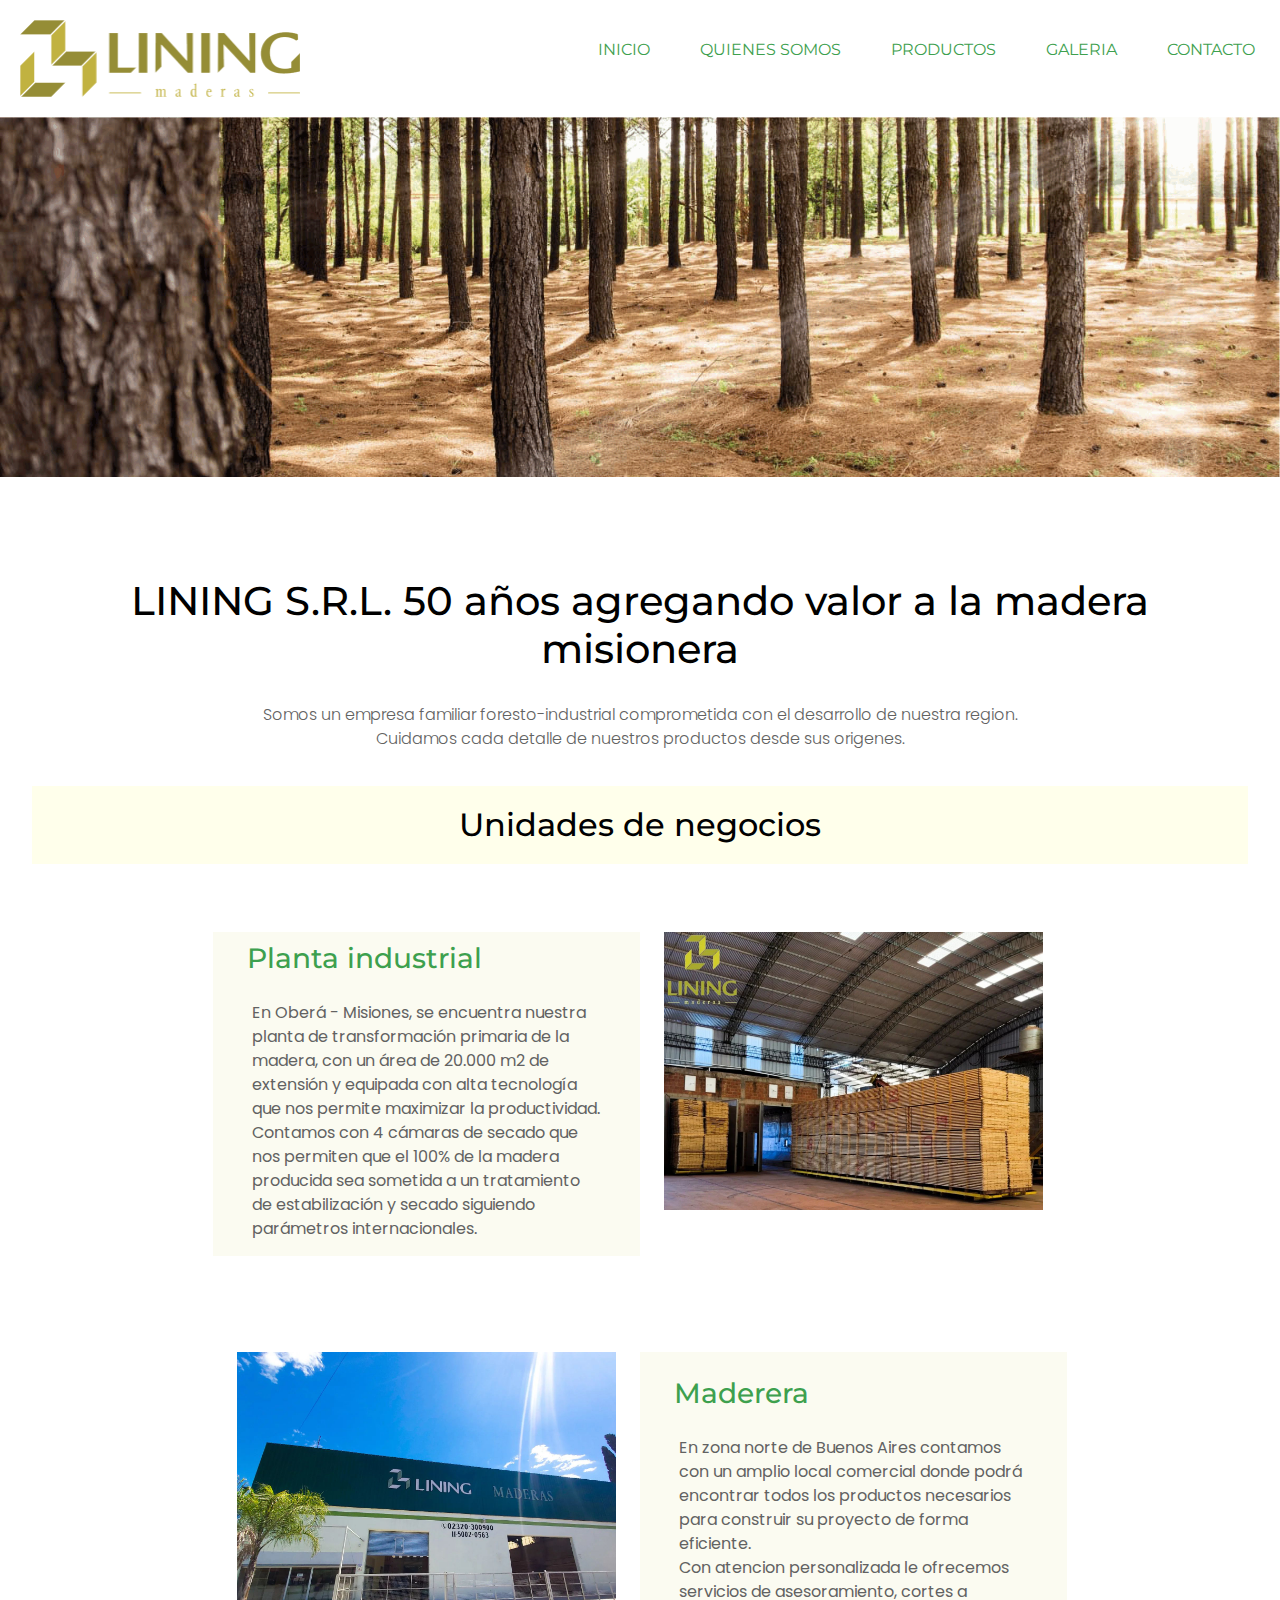
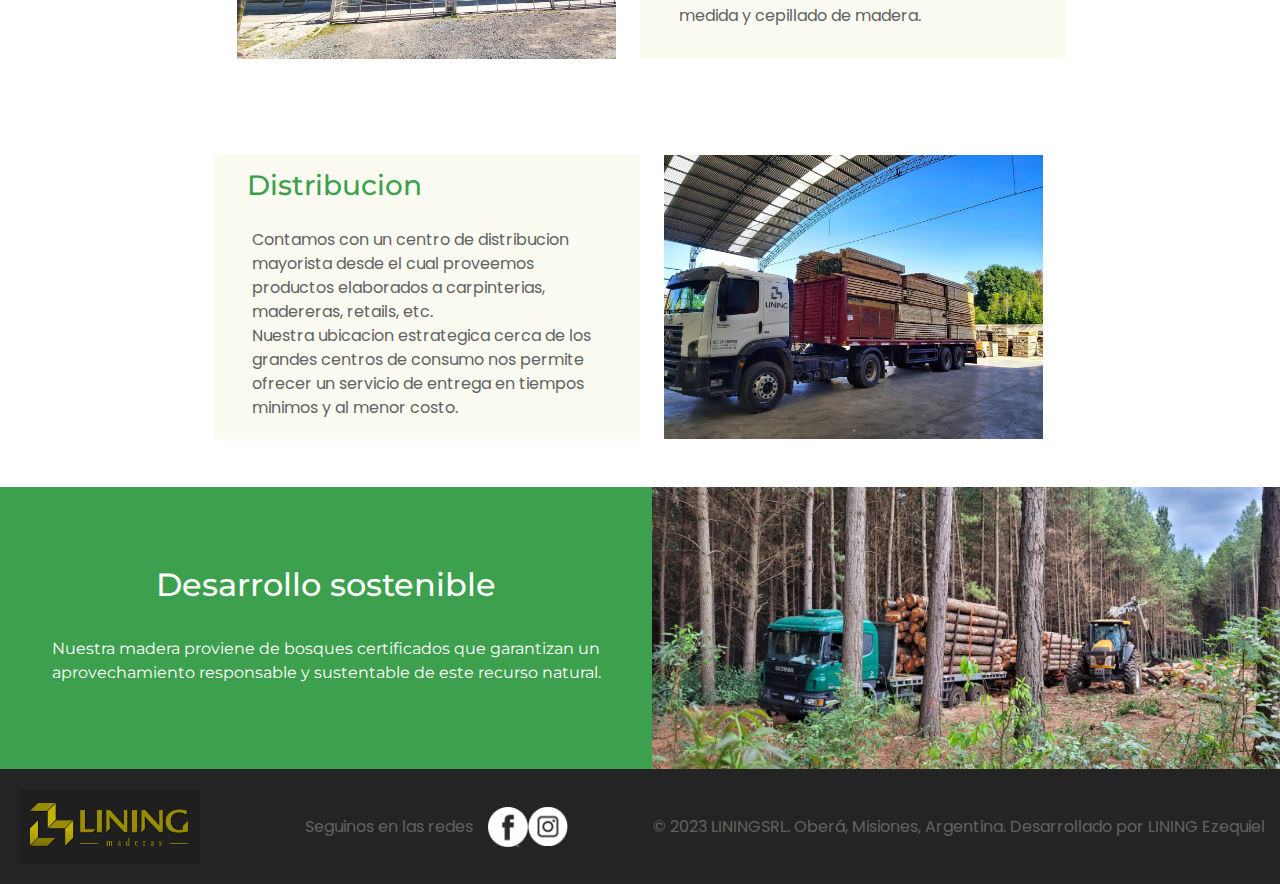
==== index.html @ 1fd2975f "Mi_proyecto" ====
<!DOCTYPE html>
<html lang="es">

<head>
    <meta charset="utf-8">
    <meta name="keywords" content="madera, aserradero, construccion">
    <meta name="author" content="ezequiel lining">
    <meta name="viewport" content="width=device-width, initial-scale=1.0">


    <!--libreria de google font poppins-->
    <link rel="preconnect" href="https://fonts.googleapis.com">
    <link rel="preconnect" href="https://fonts.gstatic.com" crossorigin>
    <link href="https://fonts.googleapis.com/css2?family=Poppins&display=swap" rel="stylesheet">

    <!--libreria de google font montserrat-->
    <link rel="preconnect" href="https://fonts.googleapis.com">
    <link rel="preconnect" href="https://fonts.gstatic.com" crossorigin>
    <link href="https://fonts.googleapis.com/css2?family=Montserrat:wght@600&display=swap" rel="stylesheet">

    <!-- libreria de iconos -->
    <link href='https://unpkg.com/boxicons@2.1.4/css/boxicons.min.css' rel='stylesheet'>

    <!-- etiqueta de estilos bootstraps css -->
    <link rel="stylesheet" href="./css/bootstrap.css">

    <!-- etiqueta de estilos css -->
    <link rel="stylesheet" href="./css/style.css">

    <title> Inicio </title>
</head>

<body>

    <header class="header sticky-top">



        <div class="centroHeader">
            <img class="logo" src="./imagenes/logo5.png">


            <nav class="navbar">
                <input type="checkbox" id="checkbox-menu">
                <label for="checkbox-menu" class="menu"><i class='bx bx-menu'></i></label>
                <ul>
                    <li><a class="nav-item" href="./index.html">INICIO</a></li>
                    <li><a class="nav-item" href="./nosotros.html">QUIENES SOMOS</a></li>
                    <li><a class="nav-item" href="./productos.html">PRODUCTOS</a></li>
                    <li><a class="nav-item" href="./galeria.html">GALERIA</a></li>
                    <li><a class="nav-item" href="./contacto.html">CONTACTO</a></li>
                </ul>
            </nav>
        </div>

    </header>


    <main class="container-fluid">
        <div class="row">
            <div class="col contenedorImagen">
                <img class="portada" src="./imagenes/portada2.png" alt="imagenbosque">
            </div>

        </div>

        <section class="row">
            <div class="col intro">
                <h1 class="subtituloEnNegro">LINING S.R.L. 50 años agregando valor a la madera misionera</h1>
                <p>Somos un empresa familiar foresto-industrial comprometida con el desarrollo de nuestra
                    region.<br>Cuidamos cada detalle de nuestros productos desde sus origenes.</p>
            </div>

        </section>





        <section class="row">
            <div class="col">
                <h2 class="subtitulo fondoClaro">Unidades de negocios</h2>
            </div>

        </section>


        <section class="row justify-content-center py-xl-5 py-sm-3 py-1">
            

            <div class="col-lg-4 col-md-5 px-xl-4 px-md-2 text-wrap contenedorTexto">
                <h3 class="subtituloEnColor">Planta industrial</h3>
                <p>En Oberá - Misiones, se encuentra nuestra planta de transformación
                    primaria de
                    la madera, con un área de 20.000 m2 de extensión y equipada con alta tecnología que nos
                    permite maximizar la productividad. <br>
                    Contamos con 4 cámaras de secado que nos permiten que el 100% de la madera producida sea
                    sometida a
                    un tratamiento de estabilización y secado siguiendo parámetros internacionales.
                </p>
            </div>

            <div class="col-lg-4 col-md-5 px-xl-4 px-md-2 contenedorImagen">
                <img class="imagenMediana" src="./imagenes/secado.jpg">
            </div>

            

        </section>



        <section class="row justify-content-center py-xl-5 py-sm-3 py-1">


            <div class="col-lg-4 col-md-5 px-xl-4 px-md-2 contenedorImagen">
                <img class="imagenMediana" src="./imagenes/madererafrente1.jpg">
            </div>


            <div class="col-lg-4 col-md-5 px-xl-4 px-md-2 contenedorTexto">

                <h3 class="subtituloEnColor">Maderera</h3>
                <p>En zona norte de Buenos Aires contamos con un amplio local comercial donde podrá encontrar
                    todos los
                    productos necesarios para construir su proyecto de forma eficiente. <br> Con atencion
                    personalizada
                    le ofrecemos servicios de asesoramiento, cortes a medida y cepillado de madera.</p>

            </div>


        </section>



        <section class="row justify-content-center py-xl-5 py-sm-3 py-1">
            <div class="col-lg-4 col-md-5 px-xl-4 px-md-2 contenedorTexto">
                <h3 class="subtituloEnColor">Distribucion</h3>
                <p>Contamos con un centro de distribucion mayorista desde el cual proveemos
                    productos elaborados a
                    carpinterias, madereras, retails, etc. <br>Nuestra ubicacion estrategica cerca de los grandes
                    centros de consumo nos
                    permite ofrecer un servicio de entrega en tiempos minimos y al menor costo.</p>

            </div>
            <div class="col-lg-4 col-md-5 px-xl-4 px-md-2 contenedorImagen">
                <img class="img-fluid" src="./imagenes/camiondistrib1.jpg">
            </div>


        </section>




        <section class="row justify-content-center">

            <div class="col-lg fondoColor">

                <h2 class="textoBlanco">Desarrollo sostenible</h2>


                <p class="textoBlanco">Nuestra madera proviene de bosques certificados que garantizan un aprovechamiento responsable y
                    sustentable de este recurso natural.</p> 


            </div>
            <div class="col-lg contenedorImagen">
                <!-- <p>Nuestra madera proviene de bosques certificados que garantizan un aprovechamiento responsable y
                    sustentable de este recurso natural.</p> -->
                <img class="imagenMediana" src="./imagenes/monte1.jpg">
            </div>


        </section>



    </main>






    <footer class="footer">
        <div class="centroFooter">
            <img class="logoFooter" src="./imagenes/logo3.png">

            <div class="iconContent">

                <div>
                    <p class="textoFooter">Seguinos en las redes</p>
                </div>
                <a href="https://es-la.facebook.com/people/Lining-Maderas/100038880296541/" target="_blank"><img
                        class="icono" src="./imagenes/facebook.png" alt=""></a>



                <a href="https://www.instagram.com/maderaslining/?igshid=YmMyMTA2M2Y%3D" target="_blank"><img
                        class="icono" src="./imagenes/instagram.png" alt=""></a>

            </div>

            <div class="conTextFooter">
                <p class="textoFooter">© 2023 LININGSRL. Oberá, Misiones, Argentina. Desarrollado por LINING Ezequiel
                </p>


            </div>

        </div>

    </footer>

</body>

</html>
---- css/style.css ----
/*modelo para familias importadas locales*/
/*@font-face {
    font-family: '';
    src: url();
}*/


/*resetamos los valores del navegador*/
* {
    padding: 0;
    box-sizing: border-box;
    margin: 0;
}

/* definimos propiedades de los encabezados*/
.encabezado {
    color: white;
    font-family: 'Montserrat', sans-serif;
    background-color: rgb(19, 134, 19);
    height: 150px;
    display: flex;
    justify-content: center;
    align-items: center;


}



/* sacamos el subrayado a todos los enlaces*/
a {
    text-decoration: none;
}

/*aplicamos color gris, familia de fuente Poppins a todos los parrafos por defecto*/
p {
    /* background-color: bisque; */
    color: #626262;
    font-family: 'Poppins', sans-serif;
    padding: 10px;
    margin: 5px;
}


h4 {
    /* background-color: aqua; */
    color: black;
    font-family: 'Montserrat', sans-serif;
    /* margin: 5px; */
    /* padding: 5px; */
}

/* definimos un class para los contenedores con fondo de color*/



/*aplicamos estilo diferente al titulo del indice*/
.intro {
    color: black;
    /* background-color:rgba(245, 245, 235, 0.527); */
    font-weight: 300;
    /* height: 50px; */
    text-align: center;


}



/*aplicamos color y tipografia a todos los subtitulos de cajas que tengan fondo blanco */

.subtituloEnNegro {
    font-family: 'Montserrat', sans-serif;
    margin: 50px 50px 10px 50px;
    padding: 50px 50px 10px 50px;
    text-align: center;

}

/*aplicamos estilo de texto negro para descripcion de productos*/
.producto {
    /* background-color: aqua; */
    color: black;
    text-align: center;
    /* width: 300px; */
    padding: 20px;
    /* margin: 20px; */

}

/*defino una clase para tamaño de img de productos*/

.boxProduct {
    /* background-color: blue; */
    width: 300px;
    display: inline-block;
    margin: 20px;




}

/*defino una clase para tamaño de img de productos*/

.imagenProducto {
    width: 300px;




}


/*defino un class para color de textos sobre fondo de color*/

.textoBlanco {
    color: white;
    font-family: 'Montserrat', sans-serif;
    /* background-color: aqua; */
    text-align: center;
    padding: 10px;
    /* line-height: 3rem; */



}

/*definimos un fondo para textos blanco*/
.fondoColor {
    background-color: #3da04e;
    width: 100%;
    /* padding: 50px; */
    display: flex;
    flex-direction: column;
    justify-content: center;

}




/*defino un class para color de textos sobre fondo blanco*/

.subtituloEnColor {
    color: #3da04e;
    font-family: 'Montserrat', sans-serif;
    padding: 5px;
    margin: 5px;
}

/*creamos una clase para subtitulos en negro*/
.subtitulo {
    color: black;
    font-family: 'Montserrat', sans-serif;
    text-align: center;
    margin: 20px;
    padding: 20px;
}


/* inicio estilos del footer*/

/*definimos una clase footer general*/
.footer {
    display: flex;
    background-color: rgb(37, 36, 36);
    justify-content: center;

}

/*definimos una clase para centrar el footer*/

.centroFooter {
    display: flex;
    justify-content: center;
    flex-direction: row;
    flex-wrap: wrap;
    width: 1300px;
    justify-content: space-between;

}

/*definimos el color del texto en el footer*/

.textoFooter {
    /* background-color: aqua; */
    color: #626262;
}

.conTextFooter {
    /* background-color: blue; */
    display: flex;
    align-items: center;
}



.logoFooter {
    /* background-color: yellow; */
    width: 200px;
    margin: 10px;
    padding: 10px;
}


/*definimos un contenedor de iconos*/

.iconContent {
    /* background-color: orange; */
    display: flex;
    align-items: center;

}


/*defino un tamaño para iconos*/
.icono {
    /* background-color: red; */
    width: 40px;



}





/* fin estilos del footer*/





/*introducimos una imagen como fondo*/
.fondoImagen {
    /* height: 500px; */
    background-image: url('../imagenes/sem.jpg');
    background-size: cover;
    background-repeat: no-repeat;
    background-position: center;

    /* object-fit: fill; */
    /* width: 100%; */
    /* height: 100%; */
}


/*aplicamos el fondo al footer*/
.fondoOscuro {
    background-color: rgb(37, 36, 36);

}


/*defino una clase para aplicar un fondo claro*/

.fondoClaro {
    background-color: rgb(255, 255, 235);
    /* width: 100%; */

}


.fondoIntro {
    /* background-image: url('../imagenes/bosqueportada.jpg');*/
    background-position: center;
    background-repeat: no-repeat;
    width: 100%;
    height: 300px;

}

/*definimos una clase para la imagen de portada*/
.portada {

    width: 100%;
    height:auto;

}

/* definimos una clase para las imagenes de Unidades de Negocios*/
.imagenMediana {

    width: 100%;
    
   
}

/*defino una clase para los contenedores de texto*/

.parrafoCentrado {
    background-color: rgba(245, 245, 220, 0.397);
    display: flex;
    /* flex-direction: row; */
    justify-content: center;
    align-items: center;
    /* padding-left: 20px; */
    /* padding-right: 20px; */
}

/*defino un contenedor para imagen sin margenes*/

.contenedorImagen {
    /* background-color: brown; */
    /* width: 100%; */
    height: auto;
    padding: 0;

    /* background-color: aqua; */
}

.contenedorImagenUN {
    /* background-color: brown; */
    /* width: 100%; */
    height: auto;
    padding: 0;

    /* background-color: aqua; */
}


.contenedorTexto {
    /* width: 100%; */
    /* height: 20rem; */
    background-color: rgba(245, 245, 220, 0.397);
    /* background-color: aqua; */
    display: flex;
    flex-direction: column;
    justify-content: center;
    /* overflow: auto; */
    /* margin: 50px; */
    /* padding: 20px; */

}


.contTextoGrande {
    width: 950px;
    height: 425px;
    background-color: rgba(245, 245, 220, 0.397);
    display: inline-block;
    overflow: auto;

}

/*Inicio Header*/

/*definimos una clase para los elementos del navegador*/
.nav-item {
    color: #3da04e;
    font-family: 'Montserrat', sans-serif;
}

/*otra manera de acomodar los list item sin la necesidad de usar inline -block*/
.navbar ul {
    /* background-color: aqua; */
    display: flex;

}

/*aplicamos un estilo especifico a los list item*/

.navbar ul li {
    /* background-color: blue; */
    padding: 20px;
    margin: 5px;
    list-style: none;

}

/*una forma de ser especifico a la hora de aplicar estilos*/

nav.navbar {
    /* background-color: rgb(255, 0, 212); */
    display: flex;
    align-items: center;
}

/*check-menu*/
#checkbox-menu,
label.menu {
    display: none;
}

label.menu {
    font-size: 3rem;
    color: black;
    cursor: pointer;
}

/* creamos una clase para el logo del header*/
.logo {
    /* background-color: yellow; */
    width: 300px;
    margin: 10px;
    padding: 10px;
}

.header {
    /* background-color: beige; */

    display: flex;
    justify-content: center;
    background-color: white;
}

/*definimos un contenedor para centrar el header*/
.centroHeader {

    /* background-color: bisque; */
    width: 1300px;
    display: flex;
    flex-direction: row;
    flex-wrap: wrap;
    justify-content: space-between;

}

/*Fin Header*/

/* .fondoClaro nav { */

/* position: relative;
    bottom: 25px;
    left: 500px; */

/* } */

/* .fondoClaro img { */
/* position: relative;
    left: 300px; */
/* } */

/*defino una clase para organizar el contenido de galeria*/
.contenGaleria {
    display: flex;
    flex-direction: row;
    flex-wrap: wrap;
    align-items: center;
    justify-content: space-evenly;
    /* width: 1000px; */
    height: 1800px;
    /* background-color: aqua; */

}



/*defino un tamaño para la galeria*/
.imagenGaleria {
    width: 400px;
    margin: 20px;

}


/* defino una clase para posicionar cajas genericas*/
.boxPosition {
    /* background-color: blueviolet; */
    display: flex;
    flex-direction: row;
    align-items: center;
    justify-content: center;

}

.fondo{
    background-color: red;
    
}

.contenedorAngosto {
    width: 90%;
    max-width: 1300px;
    background-color: rgba(255, 255, 220, 0.5);
    margin: 10px auto;

}

/* comenzamos a definir un grid para contacto"*/

.containerContacto {
    display: grid;
    grid-template-columns: 1fr 2fr 2fr 1fr;
    grid-template-rows: 1fr 2fr 2fr 4fr;
    row-gap: 10px;
    column-gap: 10px;
    grid-template-areas: "encabezadoContact encabezadoContact encabezadoContact encabezadoContact"
        ". mensaje direct1 ."
        ". mensaje direct2 ."
        ". mapsindustrial mapsmaderera .";
}


.encabezadoContact {
    grid-area: encabezadoContact;
}

.mensaje {
    background-color: rgba(245, 245, 220, 0.397);
    border-radius: 10px;
    grid-area: mensaje;
    padding: 20px;
    display: flex;
    flex-direction: column;
    justify-content: center;
    justify-content: space-around;
}

.direct1 {
    /* border: 1px solid; */
    background-color: rgba(245, 245, 220, 0.397);
    border-radius: 10px;
    grid-area: direct1;
    padding: 20px;
    display: flex;
    flex-direction: column;
    justify-content: space-around;
}

.direct2 {
    /* border: 1px solid; */
    background-color: rgba(245, 245, 220, 0.397);
    border-radius: 10px;
    grid-area: direct2;
    padding: 20px;
    display: flex;
    flex-direction: column;
    justify-content: space-around;
}

.mapsindustrial {
    /* border: 1px solid; */
    background-color: rgba(245, 245, 220, 0.397);
    border-radius: 10px;
    padding: 20px;
    margin-bottom: 10px;
    grid-area: mapsindustrial;
    display: flex;
    flex-direction: column;
}

.mapsmaderera {
    /* border: 1px solid; */
    background-color: rgba(245, 245, 220, 0.397);
    border-radius: 10px;
    padding: 20px;
    margin-bottom: 10px;
    grid-area: mapsmaderera;
    display: flex;
    flex-direction: column;
}

.datoH4 {
    /* background-color: blue; */
    margin: 5px;
    padding: 5px;
}

.datoH4 p {
    font-size: 1rem;
    margin: 0;
    padding: 0;
}

.mensaje H3 {
    font-size: 2em;
    font-family: 'Montserrat', sans-serif;
    text-align: center;
    padding: 10px;
    margin: 5px;
}

.mensaje div {
    /* background-color: blue; */
    /* padding: 5px; */
    margin: 5px;
    /* width: 100%; */
    display: flex;
    flex-direction: column;
    align-items: center;
    justify-content: flex-start;
}

.form {
    /* background-color: yellow; */
    width: 100%;
    display: flex;
    flex-direction: column;
    flex-wrap: wrap;
    padding: 10px;

}

.form input {
    background-color: #c5c4c43d;
    width: 100%;

}

.form textarea {
    background-color: #c5c4c43d;
    width: 100%;
    min-height: 150px;
}

.input {
    padding: 6px;
    margin: 5px;
    border: none;
}



/* .input:focus {
    background: bisque;
    outline: none;
} */
.form .input:hover {
    border: 1px solid rgb(37, 36, 36)
}

.form input[type="submit"] {
    font-size: 1rem;
    font-family: 'Poppins', sans-serif;
    background-color: bisque;
    width: 30%;
    height: 3rem;
    align-self: flex-end;
}

.form input[type="submit"]:hover {
    background-color: rgb(105, 67, 46);
}


.formContainer {
    /* background-color: pink; */
    display: flex;
    /* flex-direction: column; */
    justify-content: center;
    align-items: center;
}


/*fin del estilo grid de contactos*/



/*Inicio de MediaQueries*/

@media (max-width: 480px) {
    .logo {
        /* background-color: yellow; */
        width: 200px;
        margin: 10px;
        padding: 10px;
    }

    .navbar ul {
        display: none;
        flex-direction: column;
        position: absolute;
        top: 120px;
        right: 10px;
        background-color: rgb(64, 65, 65);
        border-radius: 20px;
    }

    label.menu {
        display: block;
        margin-right: 20px;


    }

    #checkbox-menu:checked~ul {
        display: block;
    }

    .centroHeader {
        /* background-color: bisque; */
        width: 100%;
        /* flex-direction: column; */
    }

    .portada {
        height: 350px;
    }

    .containerContacto {
        display: grid;
        width: 100%;
        margin: 0 auto;
        grid-template-columns: 1fr;
        grid-template-rows: 1fr auto auto auto 3fr 3fr;
        row-gap: 5px;
        grid-template-areas: "encabezadoContact"
            "mensaje"
            "direct1"
            "direct2"
            "mapsindustrial"
            "mapsmaderera";
    }

    .mensaje H3 {
        /* background-color: aqua; */
        font-size: 1em;
        text-align: center;
        padding: 5px;
    }

    .mensaje div {
        margin: 5px;
        /* width: 100%; */
        display: flex;
        flex-direction: column;
        align-items: center;
        /* justify-content: flex-start; */
    }

    .mensaje {
        background-color: rgba(245, 245, 220, 0.397);
        border-radius: 10px;
        grid-area: mensaje;
        padding: 2px;
        display: flex;
        flex-direction: column;
        justify-content: center;
        /* justify-content: space-around; */
    }
}

@media screen and (min-width:481px) and (max-width: 768px) {
    .navbar ul {
        display: none;
        flex-direction: column;
        position: absolute;
        top: 120px;
        right: 10px;
        background-color: rgba(64, 65, 65, 0.9);
        border-radius: 20px;
    }

    label.menu {
        display: block;
        margin-right: 20px;

    }

    #checkbox-menu:checked~ul {
        display: block;
    }

    .centroHeader {
        width: 100%;
        /* flex-direction: column; */
    }

    .containerContacto {
        width: 100%;
        grid-template-columns: 1fr 3fr 1fr;
        grid-template-rows: 1fr auto 2fr 2fr 3fr 3fr;
        row-gap: 5px;
        grid-template-areas: "encabezadoContact encabezadoContact encabezadoContact"
            ". mensaje ."
            ". direct1 ."
            ". direct2. "
            ". mapsindustrial ."
            ". mapsmaderera .";
    }

    .mensaje H3 {
        font-size: 1em;
        text-align: center;
        padding: 5px;
    }

    .mensaje {
        flex-direction: column;
        justify-content: center;
    }

    .mensaje div {
        /* margin: 5px; */
        flex-direction: column;
        align-items: center;
    }


}

@media screen and (min-width:769px) and (max-width: 1024px) {
    .parrafoCentrado p {
        font-size: 1em;
        padding: 10px;
    }


    .containerContacto {
        /* background-color: aqua; */
        display: grid;
        width: 100%;
        grid-template-columns: 1fr 1fr;
        grid-template-rows: 1fr auto auto 3fr;
        row-gap: 5px;
        grid-template-areas: "encabezadoContact encabezadoContact"
            "mensaje mensaje"
            "direct1 direct2"
            "mapsindustrial mapsmaderera";
    }

    .mensaje H3 {
        font-size: 1em;
        text-align: center;
        padding: 5px;
    }

    .mensaje {
        background-color: rgba(245, 245, 220, 0.397);
        border-radius: 10px;
        width: 100%;
        padding: 2px;
        display: flex;
        flex-direction: column;
        justify-content: center;
        align-items: center;
    }

    .formContainer {
        width: 60%;
    }

    .mensaje div {
        margin: 5px;
        display: flex;
    }


}

@media screen and (min-width:1320px) {
    .mensaje, .direct1, .direct2, .mapsindustrial, .mapsmaderera{
        width: 600px;
    }

    .contenedorImagen{
        width: 600px;
    }
    .contenedorTexto{
        width: 600px;
    }
}

/*Fin MediaQueries*/
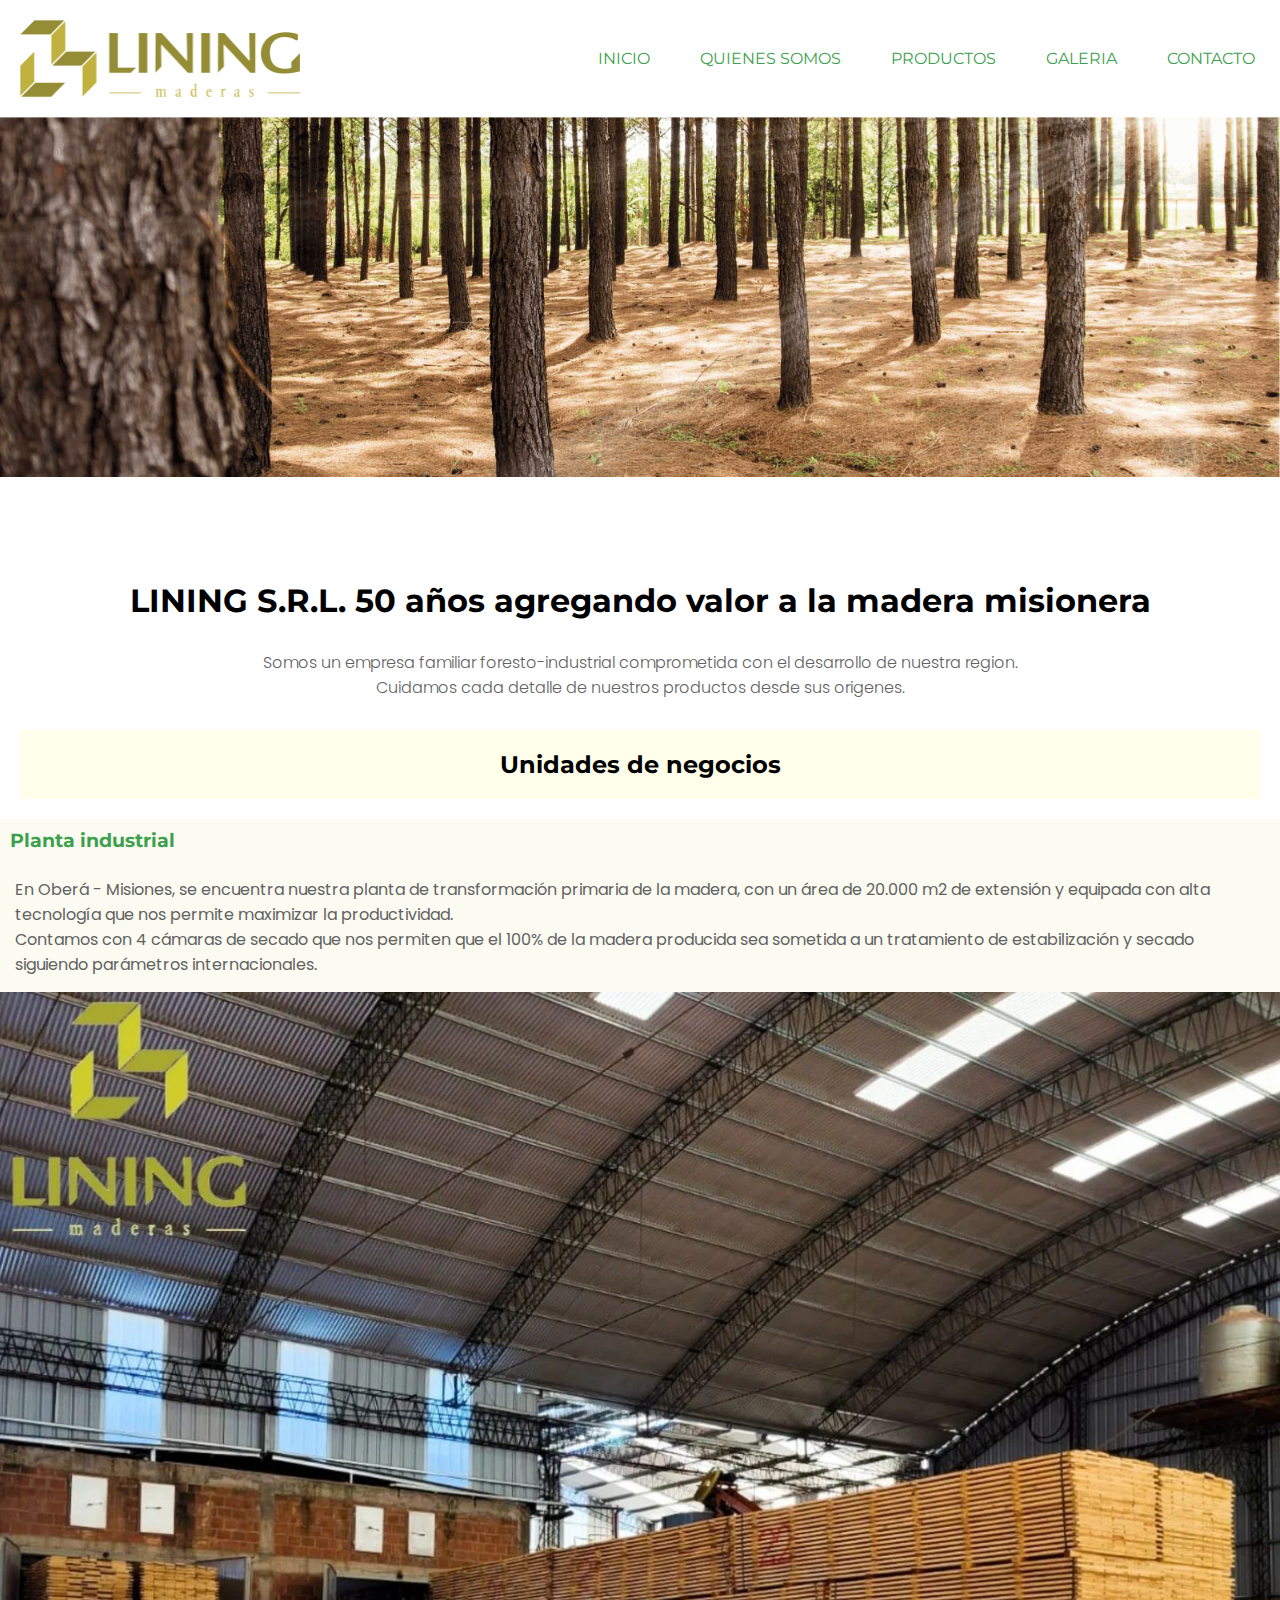
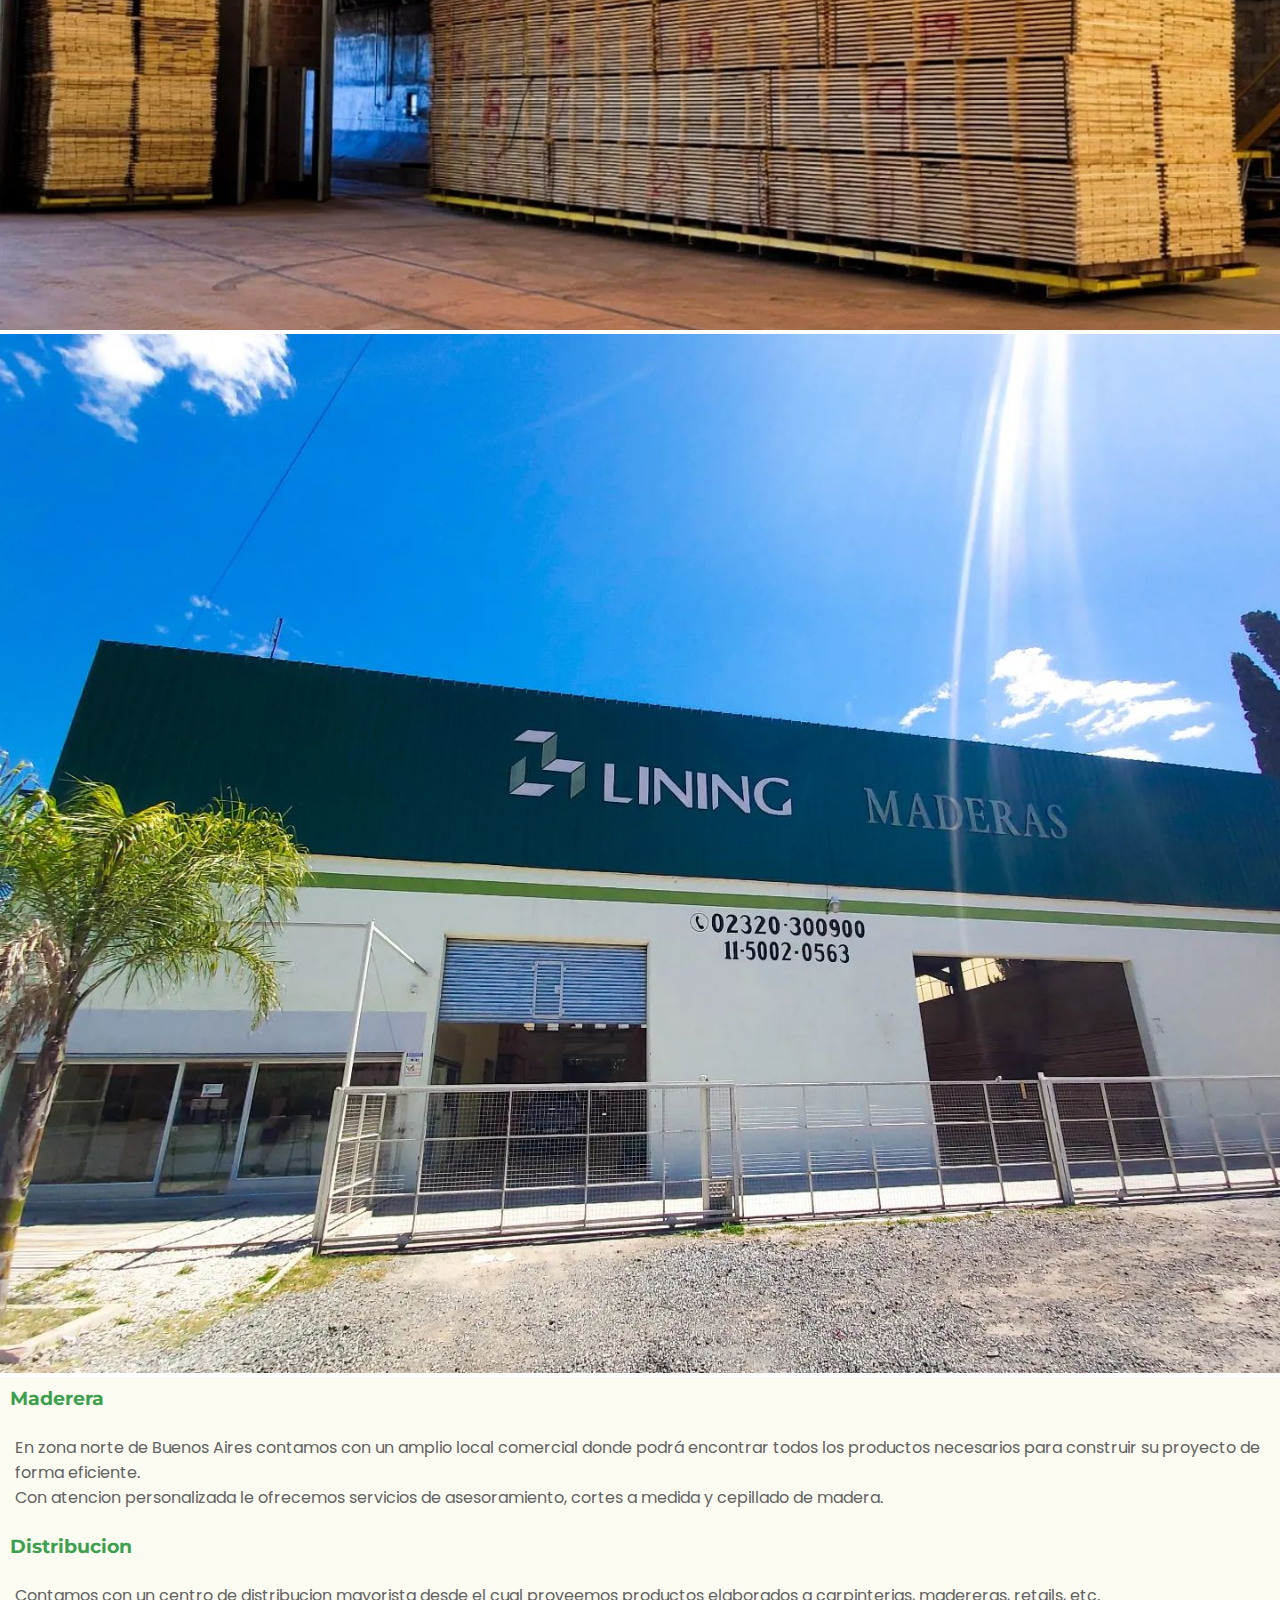
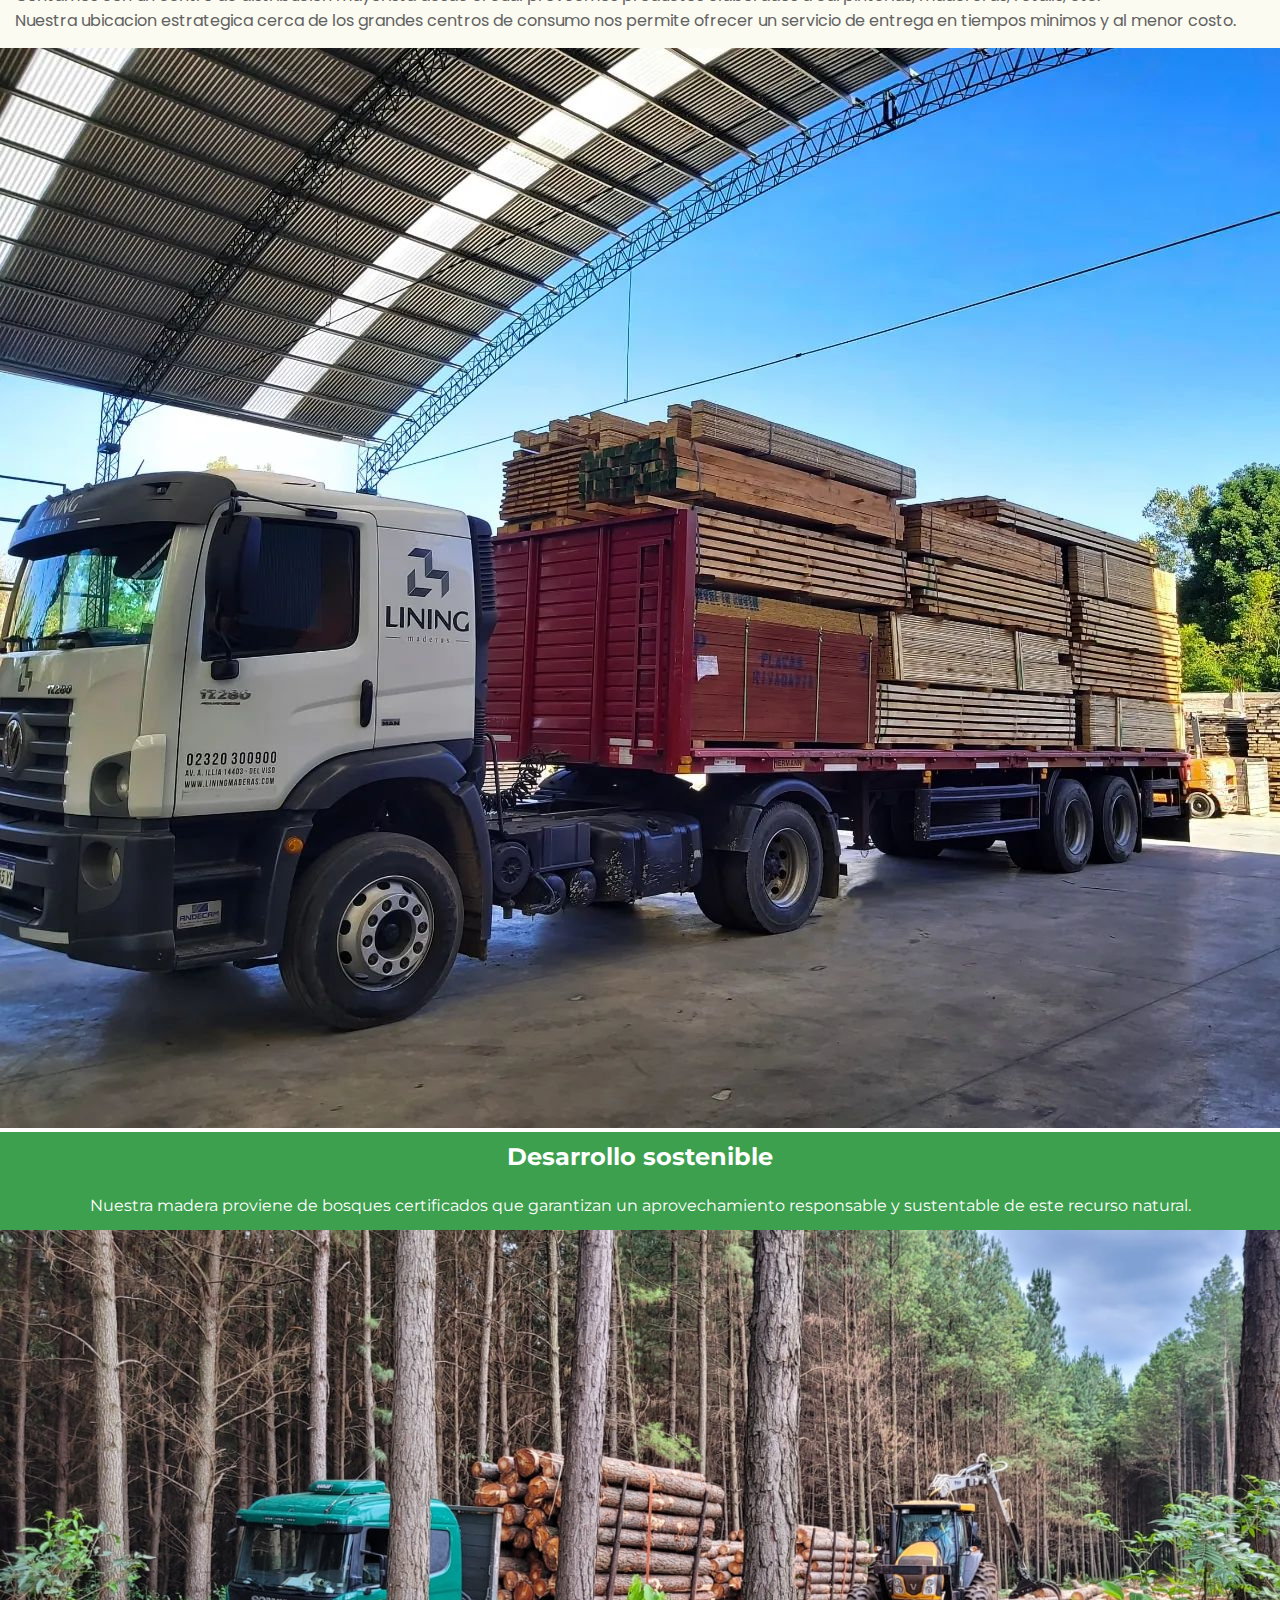
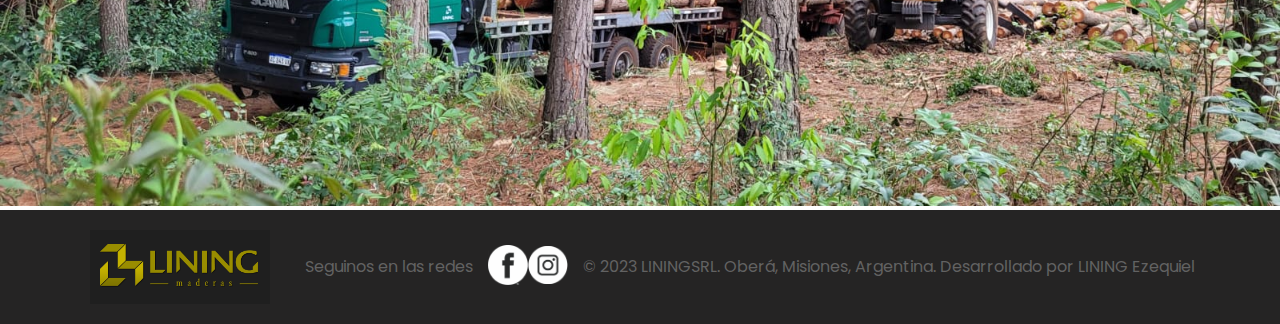
==== commit 289657d2: "Agregando carpeta pages y carrousel" ====
--- a/index.html
+++ b/index.html
@@ -6,6 +6,7 @@
     <meta name="keywords" content="madera, aserradero, construccion">
     <meta name="author" content="ezequiel lining">
     <meta name="viewport" content="width=device-width, initial-scale=1.0">
+    <meta name="description" content="Venta de maderas para construccion">
 
 
     <!--libreria de google font poppins-->
@@ -21,8 +22,12 @@
     <!-- libreria de iconos -->
     <link href='https://unpkg.com/boxicons@2.1.4/css/boxicons.min.css' rel='stylesheet'>
 
+    <!--enlace al CDN de bootstrapp-->
+    <link href="https://cdn.jsdelivr.net/npm/bootstrap@5.0.2/dist/css/bootstrap.min.css" rel="stylesheet"
+        integrity="sha384-EVSTQN3/azprG1Anm3QDgpJLIm9Nao0Yz1ztcQTwFspd3yD65VohhpuuCOmLASjC" crossorigin="anonymous">
+
     <!-- etiqueta de estilos bootstraps css -->
-    <link rel="stylesheet" href="./css/bootstrap.css">
+    <!-- <link rel="stylesheet" href="./css/bootstrap.css"> -->
 
     <!-- etiqueta de estilos css -->
     <link rel="stylesheet" href="./css/style.css">
@@ -37,7 +42,7 @@
 
 
         <div class="centroHeader">
-            <img class="logo" src="./imagenes/logo5.png">
+            <img class="logo" src="./imagenes/logo5.png" alt="Logo LINING">
 
 
             <nav class="navbar">
@@ -45,10 +50,10 @@
                 <label for="checkbox-menu" class="menu"><i class='bx bx-menu'></i></label>
                 <ul>
                     <li><a class="nav-item" href="./index.html">INICIO</a></li>
-                    <li><a class="nav-item" href="./nosotros.html">QUIENES SOMOS</a></li>
-                    <li><a class="nav-item" href="./productos.html">PRODUCTOS</a></li>
-                    <li><a class="nav-item" href="./galeria.html">GALERIA</a></li>
-                    <li><a class="nav-item" href="./contacto.html">CONTACTO</a></li>
+                    <li><a class="nav-item" href="./pages/nosotros.html">QUIENES SOMOS</a></li>
+                    <li><a class="nav-item" href="./pages/productos.html">PRODUCTOS</a></li>
+                    <li><a class="nav-item" href="./pages/galeria.html">GALERIA</a></li>
+                    <li><a class="nav-item" href="./pages/contacto.html">CONTACTO</a></li>
                 </ul>
             </nav>
         </div>
@@ -86,7 +91,7 @@
 
 
         <section class="row justify-content-center py-xl-5 py-sm-3 py-1">
-            
+
 
             <div class="col-lg-4 col-md-5 px-xl-4 px-md-2 text-wrap contenedorTexto">
                 <h3 class="subtituloEnColor">Planta industrial</h3>
@@ -101,10 +106,10 @@
             </div>
 
             <div class="col-lg-4 col-md-5 px-xl-4 px-md-2 contenedorImagen">
-                <img class="imagenMediana" src="./imagenes/secado.jpg">
-            </div>
-
-            
+                <img class="imagenMediana" src="./imagenes/secado.jpg" alt="imagen de madera seca">
+            </div>
+
+
 
         </section>
 
@@ -114,7 +119,7 @@
 
 
             <div class="col-lg-4 col-md-5 px-xl-4 px-md-2 contenedorImagen">
-                <img class="imagenMediana" src="./imagenes/madererafrente1.jpg">
+                <img class="imagenMediana" src="./imagenes/madererafrente1.jpg" alt="Frente de maderera">
             </div>
 
 
@@ -145,7 +150,7 @@
 
             </div>
             <div class="col-lg-4 col-md-5 px-xl-4 px-md-2 contenedorImagen">
-                <img class="img-fluid" src="./imagenes/camiondistrib1.jpg">
+                <img class="img-fluid" src="./imagenes/camiondistrib1.jpg" alt="camion cargado de madera">
             </div>
 
 
@@ -156,20 +161,20 @@
 
         <section class="row justify-content-center">
 
-            <div class="col-lg fondoColor">
+            <div class="col-lg contenedorBanner">
 
                 <h2 class="textoBlanco">Desarrollo sostenible</h2>
 
 
-                <p class="textoBlanco">Nuestra madera proviene de bosques certificados que garantizan un aprovechamiento responsable y
-                    sustentable de este recurso natural.</p> 
+                <p class="textoBlanco">Nuestra madera proviene de bosques certificados que garantizan un aprovechamiento
+                    responsable y
+                    sustentable de este recurso natural.</p>
 
 
             </div>
             <div class="col-lg contenedorImagen">
-                <!-- <p>Nuestra madera proviene de bosques certificados que garantizan un aprovechamiento responsable y
-                    sustentable de este recurso natural.</p> -->
-                <img class="imagenMediana" src="./imagenes/monte1.jpg">
+
+                <img class="imagenMediana" src="./imagenes/monte1.jpg" alt="extraccion de pino">
             </div>
 
 
@@ -186,7 +191,7 @@
 
     <footer class="footer">
         <div class="centroFooter">
-            <img class="logoFooter" src="./imagenes/logo3.png">
+            <img class="logoFooter" src="./imagenes/logo3.png" alt="logo">
 
             <div class="iconContent">
 
@@ -194,12 +199,12 @@
                     <p class="textoFooter">Seguinos en las redes</p>
                 </div>
                 <a href="https://es-la.facebook.com/people/Lining-Maderas/100038880296541/" target="_blank"><img
-                        class="icono" src="./imagenes/facebook.png" alt=""></a>
+                        class="icono" src="./imagenes/facebook.png" alt="icono"></a>
 
 
 
                 <a href="https://www.instagram.com/maderaslining/?igshid=YmMyMTA2M2Y%3D" target="_blank"><img
-                        class="icono" src="./imagenes/instagram.png" alt=""></a>
+                        class="icono" src="./imagenes/instagram.png" alt="icono"></a>
 
             </div>
 
--- a/css/style.css
+++ b/css/style.css
@@ -1,857 +1,590 @@
-/*modelo para familias importadas locales*/
-/*@font-face {
-    font-family: '';
-    src: url();
-}*/
-
-
-/*resetamos los valores del navegador*/
+@charset "UTF-8";
+/*import*/ /*resetamos los valores del navegador*/
 * {
-    padding: 0;
-    box-sizing: border-box;
-    margin: 0;
-}
-
+  padding: 0;
+  box-sizing: border-box;
+  margin: 0;
+}
+
+/*variables*/
 /* definimos propiedades de los encabezados*/
 .encabezado {
-    color: white;
-    font-family: 'Montserrat', sans-serif;
-    background-color: rgb(19, 134, 19);
-    height: 150px;
-    display: flex;
-    justify-content: center;
-    align-items: center;
-
-
-}
-
-
+  color: white;
+  font-family: "Montserrat", sans-serif;
+  background-color: rgb(19, 134, 19);
+  height: 150px;
+  display: flex;
+  justify-content: center;
+  align-items: center;
+  font-size: 30px;
+}
 
 /* sacamos el subrayado a todos los enlaces*/
 a {
-    text-decoration: none;
+  text-decoration: none;
 }
 
 /*aplicamos color gris, familia de fuente Poppins a todos los parrafos por defecto*/
 p {
-    /* background-color: bisque; */
-    color: #626262;
-    font-family: 'Poppins', sans-serif;
-    padding: 10px;
-    margin: 5px;
-}
-
+  color: #626262;
+  font-family: "Poppins", sans-serif;
+  padding: 10px;
+  margin: 5px;
+}
 
 h4 {
-    /* background-color: aqua; */
-    color: black;
-    font-family: 'Montserrat', sans-serif;
-    /* margin: 5px; */
-    /* padding: 5px; */
-}
-
-/* definimos un class para los contenedores con fondo de color*/
-
-
+  color: black;
+  font-family: "Montserrat", sans-serif;
+  font-size: 1rem;
+}
 
 /*aplicamos estilo diferente al titulo del indice*/
 .intro {
-    color: black;
-    /* background-color:rgba(245, 245, 235, 0.527); */
-    font-weight: 300;
-    /* height: 50px; */
-    text-align: center;
-
-
-}
-
-
-
-/*aplicamos color y tipografia a todos los subtitulos de cajas que tengan fondo blanco */
-
-.subtituloEnNegro {
-    font-family: 'Montserrat', sans-serif;
-    margin: 50px 50px 10px 50px;
-    padding: 50px 50px 10px 50px;
-    text-align: center;
-
+  color: black;
+  font-weight: 300;
+  text-align: center;
 }
 
 /*aplicamos estilo de texto negro para descripcion de productos*/
 .producto {
-    /* background-color: aqua; */
-    color: black;
-    text-align: center;
-    /* width: 300px; */
-    padding: 20px;
-    /* margin: 20px; */
-
+  /* background-color: aqua; */
+  color: black;
+  text-align: center;
+  font-family: "Poppins", sans-serif;
+  padding: 20px;
+  margin: 0px;
 }
 
 /*defino una clase para tamaño de img de productos*/
-
 .boxProduct {
-    /* background-color: blue; */
-    width: 300px;
-    display: inline-block;
-    margin: 20px;
-
-
-
-
+  overflow: hidden;
+  width: 300px;
+  display: inline-block;
+  margin: 20px;
+  transition: transform 300ms;
 }
 
 /*defino una clase para tamaño de img de productos*/
-
 .imagenProducto {
-    width: 300px;
-
-
-
-
-}
-
+  border-radius: 5px;
+  width: 100%;
+  height: 100%;
+  object-fit: cover;
+}
+
+.boxProduct:hover {
+  background-color: beige;
+  transform: scale(1.1);
+}
 
 /*defino un class para color de textos sobre fondo de color*/
-
 .textoBlanco {
-    color: white;
-    font-family: 'Montserrat', sans-serif;
-    /* background-color: aqua; */
-    text-align: center;
-    padding: 10px;
-    /* line-height: 3rem; */
-
-
-
-}
-
-/*definimos un fondo para textos blanco*/
-.fondoColor {
-    background-color: #3da04e;
+  color: white;
+  font-family: "Montserrat", sans-serif;
+  text-align: center;
+  padding: 10px;
+}
+
+/*definimos un contenedor para el banner de quienes somos*/
+.contenedorBanner {
+  background-color: #3da04e;
+  width: 100%;
+  display: flex;
+  flex-direction: column;
+  justify-content: center;
+}
+
+/*defino un class para color de textos sobre fondo blanco*/
+/*creamos una clase para subtitulos en negro*/
+.subtitulo, .subtituloEnNegro, .subtituloEnColor {
+  color: black;
+  font-family: "Montserrat", sans-serif;
+  text-align: center;
+  margin: 20px;
+  padding: 20px;
+}
+
+.subtituloEnColor {
+  color: #3da04e;
+  text-align: left;
+  padding: 5px;
+  margin: 5px;
+}
+
+.subtituloEnNegro {
+  margin: 50px 50px 10px 50px;
+  padding: 50px 50px 10px 50px;
+  text-align: center;
+}
+
+/* inicio estilos del footer*/
+/*definimos una clase footer general*/
+.footer, .centroFooter {
+  display: flex;
+  background-color: rgb(37, 36, 36);
+  justify-content: center;
+}
+
+/*definimos una clase para centrar el footer*/
+.centroFooter {
+  flex-direction: row;
+  flex-wrap: wrap;
+  width: 1300px;
+}
+
+/*definimos el color del texto en el footer*/
+.textoFooter {
+  color: #626262;
+}
+
+.conTextFooter {
+  display: flex;
+  align-items: center;
+}
+
+.logoFooter {
+  width: 200px;
+  margin: 10px;
+  padding: 10px;
+}
+
+/*definimos un contenedor de iconos*/
+.iconContent {
+  display: flex;
+  align-items: center;
+}
+
+/*defino un tamaño para iconos*/
+.icono {
+  width: 40px;
+}
+
+/*aplicamos el fondo al footer*/
+.fondoOscuro {
+  background-color: rgb(37, 36, 36);
+}
+
+/* fin estilos del footer*/
+/*introducimos una imagen como fondo*/
+.fondoImagen {
+  background-image: url("../imagenes/sem.jpg");
+  background-size: cover;
+  background-repeat: no-repeat;
+  background-position: center;
+}
+
+/*defino una clase para aplicar un fondo claro*/
+.fondoClaro {
+  background-color: rgb(255, 255, 235);
+}
+
+/*definimos una clase para la imagen de portada*/
+.portada {
+  width: 100%;
+  height: auto;
+}
+
+/* definimos una clase para las imagenes de Unidades de Negocios*/
+.imagenMediana {
+  width: 100%;
+}
+
+/*defino una clase para los contenedores de texto*/
+.parrafoCentrado {
+  background-color: rgba(245, 245, 220, 0.397);
+  display: flex;
+  justify-content: center;
+  align-items: center;
+}
+
+/*defino un contenedor para imagen sin margenes*/
+.contenedorImagen {
+  height: auto;
+  padding: 0;
+}
+
+.contenedorTexto {
+  background-color: rgba(245, 245, 220, 0.397);
+  display: flex;
+  flex-direction: column;
+  justify-content: center;
+}
+
+.contTextoGrande {
+  width: 950px;
+  height: 425px;
+  background-color: rgba(245, 245, 220, 0.397);
+  display: inline-block;
+  overflow: auto;
+}
+
+/*Inicio Header*/
+.header {
+  display: flex;
+  justify-content: center;
+  background-color: white;
+  /*definimos un contenedor para centrar el header*/
+}
+.header div.centroHeader {
+  width: 1300px;
+  display: flex;
+  flex-direction: row;
+  flex-wrap: wrap;
+  justify-content: space-between;
+  /* creamos una clase para el logo del header*/
+}
+.header div.centroHeader .logo {
+  width: 300px;
+  margin: 10px;
+  padding: 10px;
+}
+.header div.centroHeader nav.navbar {
+  display: flex;
+  align-items: center;
+  /*check-menu*/
+}
+.header div.centroHeader nav.navbar #checkbox-menu {
+  display: none;
+}
+.header div.centroHeader nav.navbar label.menu {
+  display: none;
+  font-size: 3rem;
+  color: black;
+  cursor: pointer;
+}
+.header div.centroHeader nav.navbar ul {
+  display: flex;
+}
+.header div.centroHeader nav.navbar ul li {
+  padding: 20px;
+  margin: 5px;
+  list-style: none;
+}
+.header div.centroHeader nav.navbar ul li a.nav-item {
+  color: #3da04e;
+  font-family: "Montserrat", sans-serif;
+}
+
+/*Fin Header*/
+/*defino una clase para organizar el contenido de galeria*/
+.contenGaleria {
+  display: flex;
+  justify-content: center;
+  align-items: center;
+  padding: 20px;
+}
+
+/*defino un tamaño para la galeria*/
+.imagenGaleria {
+  width: 80%;
+  max-width: 600px;
+}
+
+/* defino una clase para posicionar cajas genericas*/
+.boxPosition {
+  display: flex;
+  flex-direction: row;
+  align-items: center;
+  justify-content: center;
+}
+
+.contenedorAngosto {
+  width: 90%;
+  max-width: 1300px;
+  background-color: rgba(255, 255, 220, 0.5);
+  margin: 10px auto;
+}
+
+/* comenzamos a definir un grid para contacto"*/
+.containerContacto {
+  display: grid;
+  grid-template-columns: 1fr 2fr 2fr 1fr;
+  grid-template-rows: 1fr 2fr 2fr 4fr;
+  row-gap: 10px;
+  column-gap: 10px;
+  grid-template-areas: "encabezadoContact encabezadoContact encabezadoContact encabezadoContact" ". mensaje direct1 ." ". mensaje direct2 ." ". mapsindustrial mapsmaderera .";
+}
+
+.encabezadoContact {
+  grid-area: encabezadoContact;
+}
+
+.mensaje {
+  background-color: rgba(245, 245, 220, 0.397);
+  border-radius: 10px;
+  grid-area: mensaje;
+  padding: 20px;
+  display: flex;
+  flex-direction: column;
+  justify-content: center;
+  justify-content: space-around;
+}
+
+.direct1 {
+  background-color: rgba(245, 245, 220, 0.397);
+  border-radius: 10px;
+  grid-area: direct1;
+  padding: 20px;
+  display: flex;
+  flex-direction: column;
+  justify-content: space-around;
+}
+
+.direct2 {
+  background-color: rgba(245, 245, 220, 0.397);
+  border-radius: 10px;
+  grid-area: direct2;
+  padding: 20px;
+  display: flex;
+  flex-direction: column;
+  justify-content: space-around;
+}
+
+.mapsindustrial {
+  background-color: rgba(245, 245, 220, 0.397);
+  border-radius: 10px;
+  padding: 20px;
+  margin-bottom: 10px;
+  grid-area: mapsindustrial;
+  display: flex;
+  flex-direction: column;
+}
+
+.mapsmaderera {
+  background-color: rgba(245, 245, 220, 0.397);
+  border-radius: 10px;
+  padding: 20px;
+  margin-bottom: 10px;
+  grid-area: mapsmaderera;
+  display: flex;
+  flex-direction: column;
+}
+
+.datoH4 {
+  margin: 5px;
+  padding: 5px;
+}
+.datoH4 p {
+  font-size: 1rem;
+  margin: 0;
+  padding: 0;
+}
+
+.mensaje H3 {
+  font-size: 2em;
+  font-family: "Montserrat", sans-serif;
+  text-align: center;
+  padding: 10px;
+  margin: 5px;
+}
+.mensaje div {
+  margin: 5px;
+  display: flex;
+  flex-direction: column;
+  align-items: center;
+  justify-content: flex-start;
+}
+.mensaje .formContainer {
+  display: flex;
+  justify-content: center;
+  align-items: center;
+}
+.mensaje .formContainer .form {
+  width: 100%;
+  display: flex;
+  flex-direction: column;
+  flex-wrap: wrap;
+  padding: 10px;
+}
+.mensaje .formContainer .form input {
+  background-color: rgba(197, 196, 196, 0.2392156863);
+  width: 100%;
+}
+.mensaje .formContainer .form input .input {
+  padding: 6px;
+  margin: 5px;
+  border: none;
+}
+.mensaje .formContainer .form textarea {
+  background-color: rgba(197, 196, 196, 0.2392156863);
+  width: 100%;
+  min-height: 150px;
+}
+.mensaje .formContainer .form .input:hover {
+  border: 1px solid rgb(37, 36, 36);
+}
+.mensaje .formContainer .form input[type=submit] {
+  font-size: 1rem;
+  font-family: "Poppins", sans-serif;
+  background-color: bisque;
+  width: 30%;
+  height: 3rem;
+  align-self: flex-end;
+}
+.mensaje .formContainer .form input[type=submit]:hover {
+  background-color: rgb(105, 67, 46);
+}
+
+/*fin del estilo grid de contactos*/
+/*Inicio de MediaQueries*/
+@media (max-width: 480px) {
+  .header div.centroHeader {
     width: 100%;
-    /* padding: 50px; */
-    display: flex;
-    flex-direction: column;
-    justify-content: center;
-
-}
-
-
-
-
-/*defino un class para color de textos sobre fondo blanco*/
-
-.subtituloEnColor {
-    color: #3da04e;
-    font-family: 'Montserrat', sans-serif;
-    padding: 5px;
-    margin: 5px;
-}
-
-/*creamos una clase para subtitulos en negro*/
-.subtitulo {
-    color: black;
-    font-family: 'Montserrat', sans-serif;
-    text-align: center;
-    margin: 20px;
-    padding: 20px;
-}
-
-
-/* inicio estilos del footer*/
-
-/*definimos una clase footer general*/
-.footer {
-    display: flex;
-    background-color: rgb(37, 36, 36);
-    justify-content: center;
-
-}
-
-/*definimos una clase para centrar el footer*/
-
-.centroFooter {
-    display: flex;
-    justify-content: center;
-    flex-direction: row;
-    flex-wrap: wrap;
-    width: 1300px;
-    justify-content: space-between;
-
-}
-
-/*definimos el color del texto en el footer*/
-
-.textoFooter {
-    /* background-color: aqua; */
-    color: #626262;
-}
-
-.conTextFooter {
-    /* background-color: blue; */
-    display: flex;
-    align-items: center;
-}
-
-
-
-.logoFooter {
-    /* background-color: yellow; */
+  }
+  .header div.centroHeader .logo {
     width: 200px;
     margin: 10px;
     padding: 10px;
-}
-
-
-/*definimos un contenedor de iconos*/
-
-.iconContent {
-    /* background-color: orange; */
-    display: flex;
-    align-items: center;
-
-}
-
-
-/*defino un tamaño para iconos*/
-.icono {
-    /* background-color: red; */
-    width: 40px;
-
-
-
-}
-
-
-
-
-
-/* fin estilos del footer*/
-
-
-
-
-
-/*introducimos una imagen como fondo*/
-.fondoImagen {
-    /* height: 500px; */
-    background-image: url('../imagenes/sem.jpg');
-    background-size: cover;
-    background-repeat: no-repeat;
-    background-position: center;
-
-    /* object-fit: fill; */
-    /* width: 100%; */
-    /* height: 100%; */
-}
-
-
-/*aplicamos el fondo al footer*/
-.fondoOscuro {
-    background-color: rgb(37, 36, 36);
-
-}
-
-
-/*defino una clase para aplicar un fondo claro*/
-
-.fondoClaro {
-    background-color: rgb(255, 255, 235);
-    /* width: 100%; */
-
-}
-
-
-.fondoIntro {
-    /* background-image: url('../imagenes/bosqueportada.jpg');*/
-    background-position: center;
-    background-repeat: no-repeat;
+  }
+  .header div.centroHeader nav.navbar label.menu {
+    display: block;
+    margin-right: 20px;
+  }
+  .header div.centroHeader nav.navbar #checkbox-menu:checked ~ ul {
+    display: block;
+  }
+  .header div.centroHeader nav.navbar ul {
+    display: none;
+    flex-direction: column;
+    position: absolute;
+    top: 100px;
+    right: 10px;
+    background-color: rgba(64, 65, 65, 0.9);
+    border-radius: 20px;
+  }
+  .portada {
+    height: auto;
+  }
+  .containerContacto {
+    display: grid;
     width: 100%;
-    height: 300px;
-
-}
-
-/*definimos una clase para la imagen de portada*/
-.portada {
-
-    width: 100%;
-    height:auto;
-
-}
-
-/* definimos una clase para las imagenes de Unidades de Negocios*/
-.imagenMediana {
-
-    width: 100%;
-    
-   
-}
-
-/*defino una clase para los contenedores de texto*/
-
-.parrafoCentrado {
-    background-color: rgba(245, 245, 220, 0.397);
-    display: flex;
-    /* flex-direction: row; */
-    justify-content: center;
-    align-items: center;
-    /* padding-left: 20px; */
-    /* padding-right: 20px; */
-}
-
-/*defino un contenedor para imagen sin margenes*/
-
-.contenedorImagen {
-    /* background-color: brown; */
-    /* width: 100%; */
-    height: auto;
-    padding: 0;
-
-    /* background-color: aqua; */
-}
-
-.contenedorImagenUN {
-    /* background-color: brown; */
-    /* width: 100%; */
-    height: auto;
-    padding: 0;
-
-    /* background-color: aqua; */
-}
-
-
-.contenedorTexto {
-    /* width: 100%; */
-    /* height: 20rem; */
-    background-color: rgba(245, 245, 220, 0.397);
-    /* background-color: aqua; */
-    display: flex;
-    flex-direction: column;
-    justify-content: center;
-    /* overflow: auto; */
-    /* margin: 50px; */
-    /* padding: 20px; */
-
-}
-
-
-.contTextoGrande {
-    width: 950px;
-    height: 425px;
-    background-color: rgba(245, 245, 220, 0.397);
-    display: inline-block;
-    overflow: auto;
-
-}
-
-/*Inicio Header*/
-
-/*definimos una clase para los elementos del navegador*/
-.nav-item {
-    color: #3da04e;
-    font-family: 'Montserrat', sans-serif;
-}
-
-/*otra manera de acomodar los list item sin la necesidad de usar inline -block*/
-.navbar ul {
-    /* background-color: aqua; */
-    display: flex;
-
-}
-
-/*aplicamos un estilo especifico a los list item*/
-
-.navbar ul li {
-    /* background-color: blue; */
-    padding: 20px;
-    margin: 5px;
-    list-style: none;
-
-}
-
-/*una forma de ser especifico a la hora de aplicar estilos*/
-
-nav.navbar {
-    /* background-color: rgb(255, 0, 212); */
-    display: flex;
-    align-items: center;
-}
-
-/*check-menu*/
-#checkbox-menu,
-label.menu {
-    display: none;
-}
-
-label.menu {
-    font-size: 3rem;
-    color: black;
-    cursor: pointer;
-}
-
-/* creamos una clase para el logo del header*/
-.logo {
-    /* background-color: yellow; */
-    width: 300px;
-    margin: 10px;
-    padding: 10px;
-}
-
-.header {
-    /* background-color: beige; */
-
-    display: flex;
-    justify-content: center;
-    background-color: white;
-}
-
-/*definimos un contenedor para centrar el header*/
-.centroHeader {
-
-    /* background-color: bisque; */
-    width: 1300px;
-    display: flex;
-    flex-direction: row;
-    flex-wrap: wrap;
-    justify-content: space-between;
-
-}
-
-/*Fin Header*/
-
-/* .fondoClaro nav { */
-
-/* position: relative;
-    bottom: 25px;
-    left: 500px; */
-
-/* } */
-
-/* .fondoClaro img { */
-/* position: relative;
-    left: 300px; */
-/* } */
-
-/*defino una clase para organizar el contenido de galeria*/
-.contenGaleria {
-    display: flex;
-    flex-direction: row;
-    flex-wrap: wrap;
-    align-items: center;
-    justify-content: space-evenly;
-    /* width: 1000px; */
-    height: 1800px;
-    /* background-color: aqua; */
-
-}
-
-
-
-/*defino un tamaño para la galeria*/
-.imagenGaleria {
-    width: 400px;
-    margin: 20px;
-
-}
-
-
-/* defino una clase para posicionar cajas genericas*/
-.boxPosition {
-    /* background-color: blueviolet; */
-    display: flex;
-    flex-direction: row;
-    align-items: center;
-    justify-content: center;
-
-}
-
-.fondo{
-    background-color: red;
-    
-}
-
-.contenedorAngosto {
-    width: 90%;
-    max-width: 1300px;
-    background-color: rgba(255, 255, 220, 0.5);
-    margin: 10px auto;
-
-}
-
-/* comenzamos a definir un grid para contacto"*/
-
-.containerContacto {
-    display: grid;
-    grid-template-columns: 1fr 2fr 2fr 1fr;
-    grid-template-rows: 1fr 2fr 2fr 4fr;
-    row-gap: 10px;
-    column-gap: 10px;
-    grid-template-areas: "encabezadoContact encabezadoContact encabezadoContact encabezadoContact"
-        ". mensaje direct1 ."
-        ". mensaje direct2 ."
-        ". mapsindustrial mapsmaderera .";
-}
-
-
-.encabezadoContact {
-    grid-area: encabezadoContact;
-}
-
-.mensaje {
+    margin: 0 auto;
+    grid-template-columns: 1fr;
+    grid-template-rows: 1fr auto auto auto 3fr 3fr;
+    row-gap: 5px;
+    grid-template-areas: "encabezadoContact" "mensaje" "direct1" "direct2" "mapsindustrial" "mapsmaderera";
+  }
+  .mensaje {
     background-color: rgba(245, 245, 220, 0.397);
     border-radius: 10px;
     grid-area: mensaje;
-    padding: 20px;
+    padding: 2px;
     display: flex;
     flex-direction: column;
     justify-content: center;
-    justify-content: space-around;
-}
-
-.direct1 {
-    /* border: 1px solid; */
+  }
+  .mensaje div {
+    margin: 5px;
+    display: flex;
+    flex-direction: column;
+    align-items: center;
+  }
+  .mensaje H3 {
+    font-size: 1em;
+    text-align: center;
+    padding: 5px;
+  }
+}
+@media screen and (min-width: 481px) and (max-width: 768px) {
+  .header div.centroHeader {
+    width: 100%;
+  }
+  .header div.centroHeader .logo {
+    width: 200px;
+    margin: 10px;
+    padding: 10px;
+  }
+  .header div.centroHeader nav.navbar label.menu {
+    display: block;
+    margin-right: 20px;
+  }
+  .header div.centroHeader nav.navbar #checkbox-menu:checked ~ ul {
+    display: block;
+  }
+  .header div.centroHeader nav.navbar ul {
+    display: none;
+    flex-direction: column;
+    position: absolute;
+    top: 100px;
+    right: 10px;
+    background-color: rgba(64, 65, 65, 0.9);
+    border-radius: 20px;
+  }
+  .portada {
+    height: auto;
+  }
+  .containerContacto {
+    width: 100%;
+    grid-template-columns: 1fr 3fr 1fr;
+    grid-template-rows: 1fr auto 2fr 2fr 3fr 3fr;
+    row-gap: 5px;
+    grid-template-areas: "encabezadoContact encabezadoContact encabezadoContact" ". mensaje ." ". direct1 ." ". direct2. " ". mapsindustrial ." ". mapsmaderera .";
+  }
+  .mensaje {
+    flex-direction: column;
+    justify-content: center;
+  }
+  .mensaje div {
+    flex-direction: column;
+    align-items: center;
+  }
+  .mensaje H3 {
+    font-size: 1em;
+    text-align: center;
+    padding: 5px;
+  }
+}
+@media screen and (min-width: 769px) and (max-width: 1024px) {
+  .parrafoCentrado p {
+    font-size: 1em;
+    padding: 10px;
+  }
+  .containerContacto {
+    display: grid;
+    width: 100%;
+    grid-template-columns: 1fr 1fr;
+    grid-template-rows: 1fr auto auto 3fr;
+    row-gap: 5px;
+    grid-template-areas: "encabezadoContact encabezadoContact" "mensaje mensaje" "direct1 direct2" "mapsindustrial mapsmaderera";
+  }
+  .mensaje {
     background-color: rgba(245, 245, 220, 0.397);
     border-radius: 10px;
-    grid-area: direct1;
-    padding: 20px;
+    width: 100%;
+    padding: 2px;
     display: flex;
     flex-direction: column;
-    justify-content: space-around;
-}
-
-.direct2 {
-    /* border: 1px solid; */
-    background-color: rgba(245, 245, 220, 0.397);
-    border-radius: 10px;
-    grid-area: direct2;
-    padding: 20px;
-    display: flex;
-    flex-direction: column;
-    justify-content: space-around;
-}
-
-.mapsindustrial {
-    /* border: 1px solid; */
-    background-color: rgba(245, 245, 220, 0.397);
-    border-radius: 10px;
-    padding: 20px;
-    margin-bottom: 10px;
-    grid-area: mapsindustrial;
-    display: flex;
-    flex-direction: column;
-}
-
-.mapsmaderera {
-    /* border: 1px solid; */
-    background-color: rgba(245, 245, 220, 0.397);
-    border-radius: 10px;
-    padding: 20px;
-    margin-bottom: 10px;
-    grid-area: mapsmaderera;
-    display: flex;
-    flex-direction: column;
-}
-
-.datoH4 {
-    /* background-color: blue; */
-    margin: 5px;
-    padding: 5px;
-}
-
-.datoH4 p {
-    font-size: 1rem;
-    margin: 0;
-    padding: 0;
-}
-
-.mensaje H3 {
-    font-size: 2em;
-    font-family: 'Montserrat', sans-serif;
-    text-align: center;
-    padding: 10px;
-    margin: 5px;
-}
-
-.mensaje div {
-    /* background-color: blue; */
-    /* padding: 5px; */
-    margin: 5px;
-    /* width: 100%; */
-    display: flex;
-    flex-direction: column;
-    align-items: center;
-    justify-content: flex-start;
-}
-
-.form {
-    /* background-color: yellow; */
-    width: 100%;
-    display: flex;
-    flex-direction: column;
-    flex-wrap: wrap;
-    padding: 10px;
-
-}
-
-.form input {
-    background-color: #c5c4c43d;
-    width: 100%;
-
-}
-
-.form textarea {
-    background-color: #c5c4c43d;
-    width: 100%;
-    min-height: 150px;
-}
-
-.input {
-    padding: 6px;
-    margin: 5px;
-    border: none;
-}
-
-
-
-/* .input:focus {
-    background: bisque;
-    outline: none;
-} */
-.form .input:hover {
-    border: 1px solid rgb(37, 36, 36)
-}
-
-.form input[type="submit"] {
-    font-size: 1rem;
-    font-family: 'Poppins', sans-serif;
-    background-color: bisque;
-    width: 30%;
-    height: 3rem;
-    align-self: flex-end;
-}
-
-.form input[type="submit"]:hover {
-    background-color: rgb(105, 67, 46);
-}
-
-
-.formContainer {
-    /* background-color: pink; */
-    display: flex;
-    /* flex-direction: column; */
     justify-content: center;
     align-items: center;
-}
-
-
-/*fin del estilo grid de contactos*/
-
-
-
-/*Inicio de MediaQueries*/
-
-@media (max-width: 480px) {
-    .logo {
-        /* background-color: yellow; */
-        width: 200px;
-        margin: 10px;
-        padding: 10px;
-    }
-
-    .navbar ul {
-        display: none;
-        flex-direction: column;
-        position: absolute;
-        top: 120px;
-        right: 10px;
-        background-color: rgb(64, 65, 65);
-        border-radius: 20px;
-    }
-
-    label.menu {
-        display: block;
-        margin-right: 20px;
-
-
-    }
-
-    #checkbox-menu:checked~ul {
-        display: block;
-    }
-
-    .centroHeader {
-        /* background-color: bisque; */
-        width: 100%;
-        /* flex-direction: column; */
-    }
-
-    .portada {
-        height: 350px;
-    }
-
-    .containerContacto {
-        display: grid;
-        width: 100%;
-        margin: 0 auto;
-        grid-template-columns: 1fr;
-        grid-template-rows: 1fr auto auto auto 3fr 3fr;
-        row-gap: 5px;
-        grid-template-areas: "encabezadoContact"
-            "mensaje"
-            "direct1"
-            "direct2"
-            "mapsindustrial"
-            "mapsmaderera";
-    }
-
-    .mensaje H3 {
-        /* background-color: aqua; */
-        font-size: 1em;
-        text-align: center;
-        padding: 5px;
-    }
-
-    .mensaje div {
-        margin: 5px;
-        /* width: 100%; */
-        display: flex;
-        flex-direction: column;
-        align-items: center;
-        /* justify-content: flex-start; */
-    }
-
-    .mensaje {
-        background-color: rgba(245, 245, 220, 0.397);
-        border-radius: 10px;
-        grid-area: mensaje;
-        padding: 2px;
-        display: flex;
-        flex-direction: column;
-        justify-content: center;
-        /* justify-content: space-around; */
-    }
-}
-
-@media screen and (min-width:481px) and (max-width: 768px) {
-    .navbar ul {
-        display: none;
-        flex-direction: column;
-        position: absolute;
-        top: 120px;
-        right: 10px;
-        background-color: rgba(64, 65, 65, 0.9);
-        border-radius: 20px;
-    }
-
-    label.menu {
-        display: block;
-        margin-right: 20px;
-
-    }
-
-    #checkbox-menu:checked~ul {
-        display: block;
-    }
-
-    .centroHeader {
-        width: 100%;
-        /* flex-direction: column; */
-    }
-
-    .containerContacto {
-        width: 100%;
-        grid-template-columns: 1fr 3fr 1fr;
-        grid-template-rows: 1fr auto 2fr 2fr 3fr 3fr;
-        row-gap: 5px;
-        grid-template-areas: "encabezadoContact encabezadoContact encabezadoContact"
-            ". mensaje ."
-            ". direct1 ."
-            ". direct2. "
-            ". mapsindustrial ."
-            ". mapsmaderera .";
-    }
-
-    .mensaje H3 {
-        font-size: 1em;
-        text-align: center;
-        padding: 5px;
-    }
-
-    .mensaje {
-        flex-direction: column;
-        justify-content: center;
-    }
-
-    .mensaje div {
-        /* margin: 5px; */
-        flex-direction: column;
-        align-items: center;
-    }
-
-
-}
-
-@media screen and (min-width:769px) and (max-width: 1024px) {
-    .parrafoCentrado p {
-        font-size: 1em;
-        padding: 10px;
-    }
-
-
-    .containerContacto {
-        /* background-color: aqua; */
-        display: grid;
-        width: 100%;
-        grid-template-columns: 1fr 1fr;
-        grid-template-rows: 1fr auto auto 3fr;
-        row-gap: 5px;
-        grid-template-areas: "encabezadoContact encabezadoContact"
-            "mensaje mensaje"
-            "direct1 direct2"
-            "mapsindustrial mapsmaderera";
-    }
-
-    .mensaje H3 {
-        font-size: 1em;
-        text-align: center;
-        padding: 5px;
-    }
-
-    .mensaje {
-        background-color: rgba(245, 245, 220, 0.397);
-        border-radius: 10px;
-        width: 100%;
-        padding: 2px;
-        display: flex;
-        flex-direction: column;
-        justify-content: center;
-        align-items: center;
-    }
-
-    .formContainer {
-        width: 60%;
-    }
-
-    .mensaje div {
-        margin: 5px;
-        display: flex;
-    }
-
-
-}
-
-@media screen and (min-width:1320px) {
-    .mensaje, .direct1, .direct2, .mapsindustrial, .mapsmaderera{
-        width: 600px;
-    }
-
-    .contenedorImagen{
-        width: 600px;
-    }
-    .contenedorTexto{
-        width: 600px;
-    }
-}
-
-/*Fin MediaQueries*/+  }
+  .mensaje div {
+    margin: 5px;
+    display: flex;
+  }
+  .mensaje H3 {
+    font-size: 1em;
+    text-align: center;
+    padding: 5px;
+  }
+  .mensaje .formContainer {
+    width: 60%;
+  }
+}
+@media screen and (min-width: 1320px) {
+  .mensaje,
+  .direct1,
+  .direct2,
+  .mapsindustrial,
+  .mapsmaderera {
+    width: 600px;
+  }
+  .contenedorImagen {
+    width: 600px;
+  }
+  .contenedorTexto {
+    width: 600px;
+  }
+}
+/*Fin MediaQueries*/
+
+/*# sourceMappingURL=style.css.map */
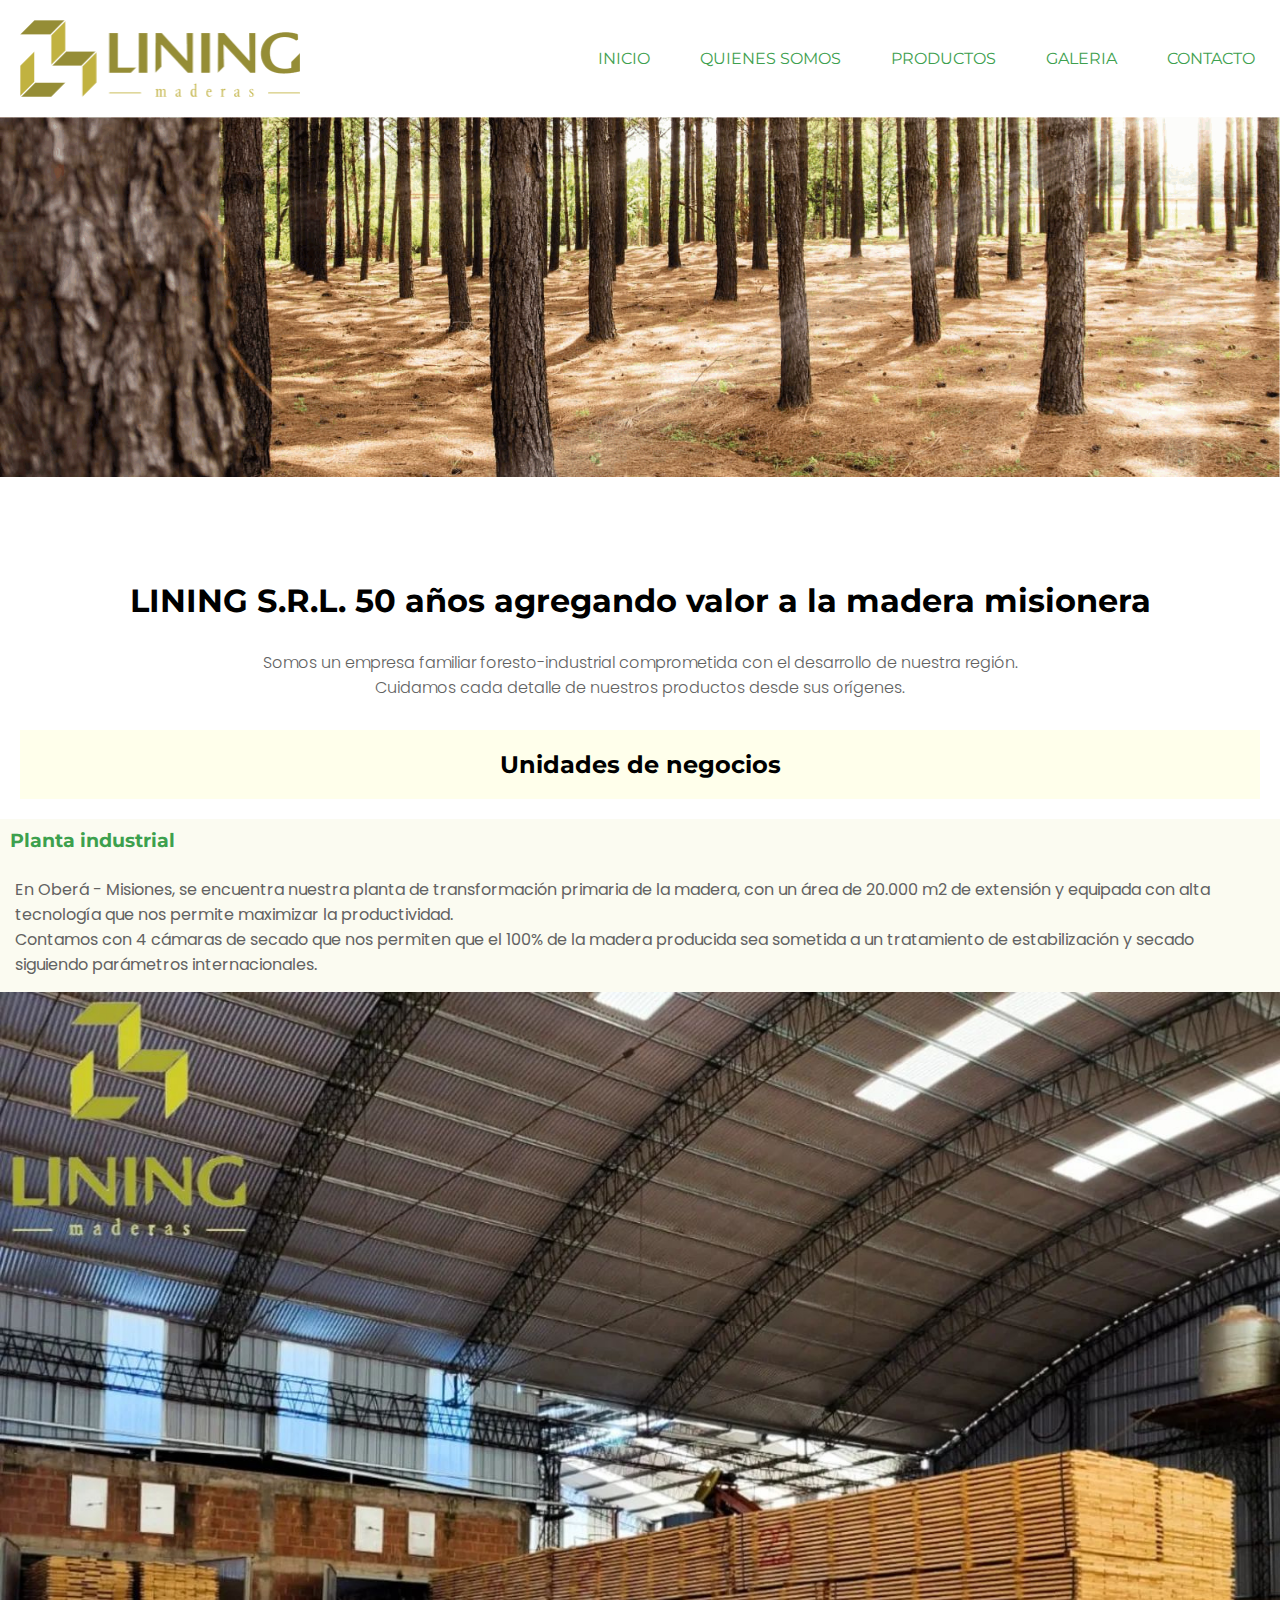
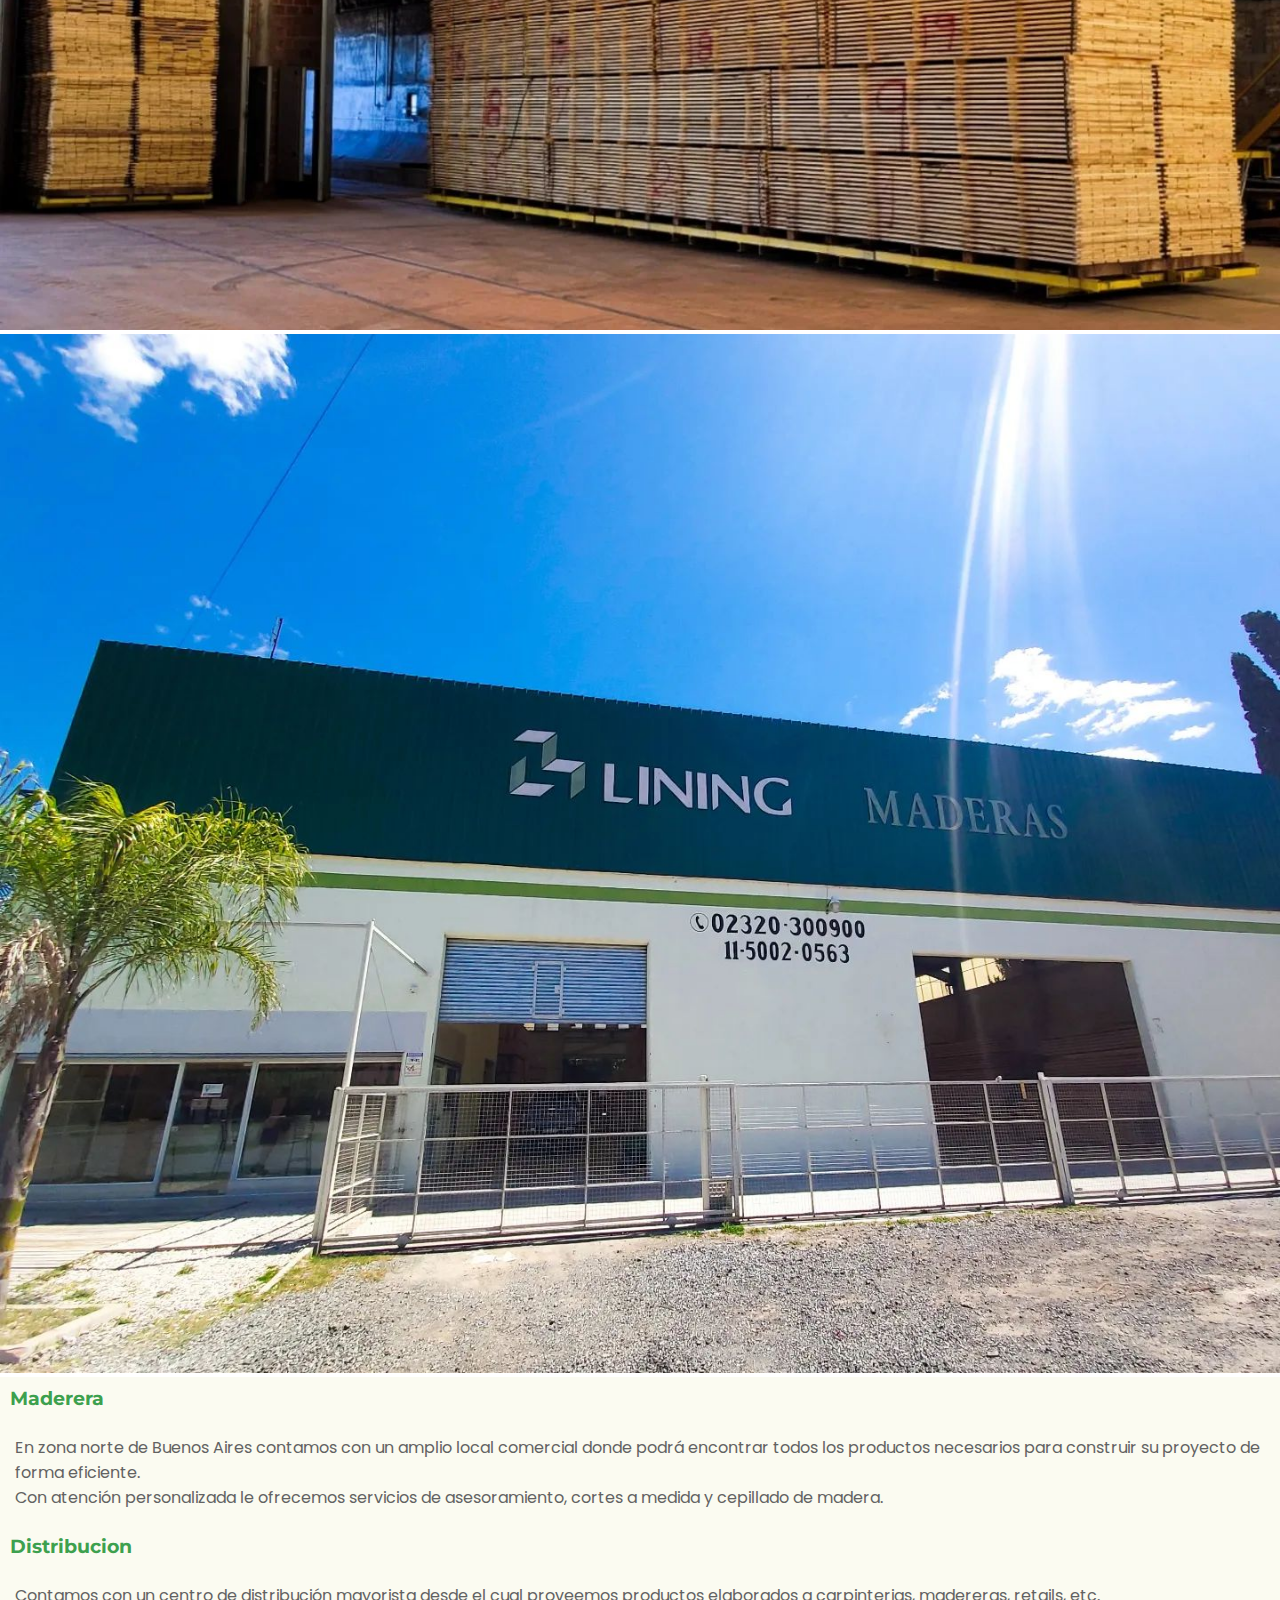
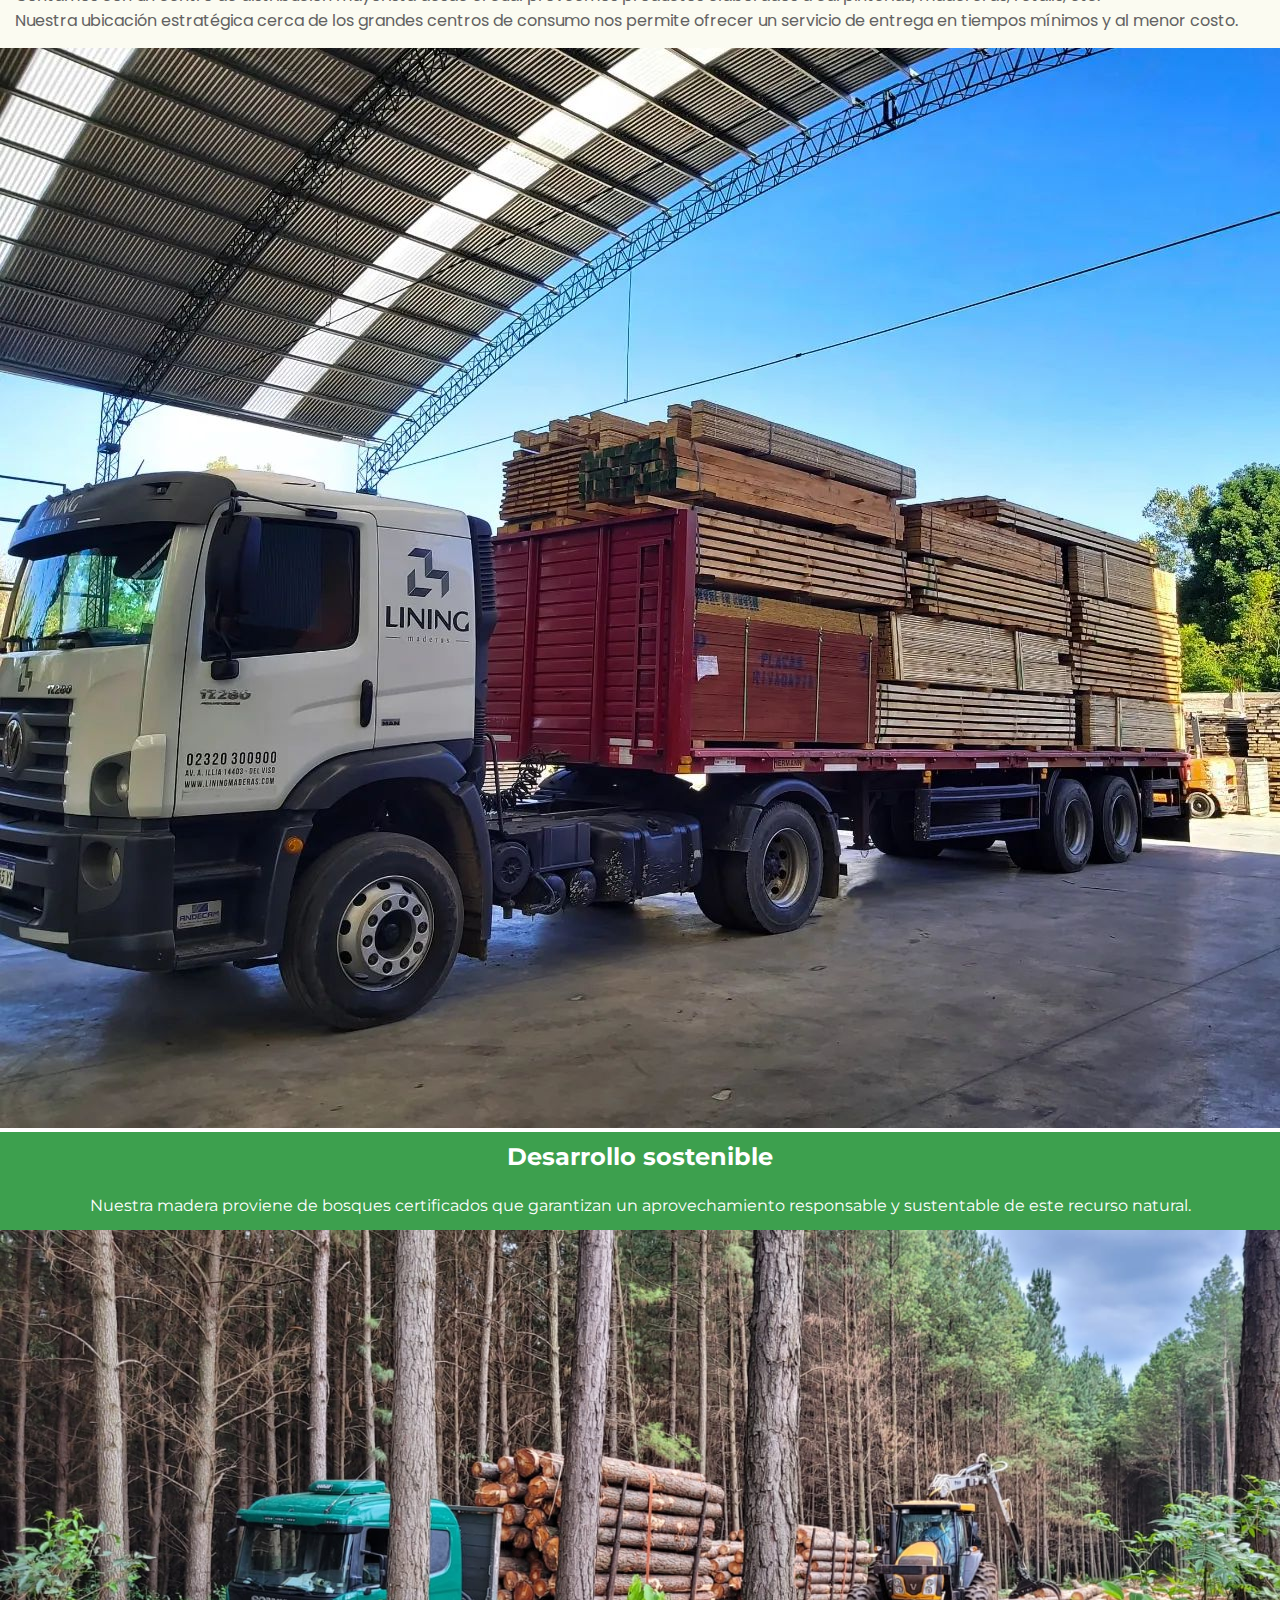
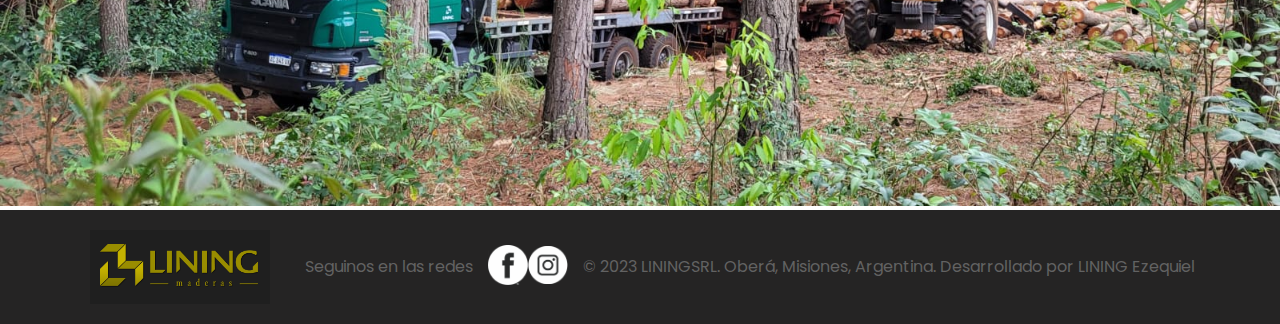
==== commit 086aa924: "Corrigiendo detalles" ====
--- a/index.html
+++ b/index.html
@@ -73,7 +73,7 @@
             <div class="col intro">
                 <h1 class="subtituloEnNegro">LINING S.R.L. 50 años agregando valor a la madera misionera</h1>
                 <p>Somos un empresa familiar foresto-industrial comprometida con el desarrollo de nuestra
-                    region.<br>Cuidamos cada detalle de nuestros productos desde sus origenes.</p>
+                    región.<br>Cuidamos cada detalle de nuestros productos desde sus orígenes.</p>
             </div>
 
         </section>
@@ -128,7 +128,7 @@
                 <h3 class="subtituloEnColor">Maderera</h3>
                 <p>En zona norte de Buenos Aires contamos con un amplio local comercial donde podrá encontrar
                     todos los
-                    productos necesarios para construir su proyecto de forma eficiente. <br> Con atencion
+                    productos necesarios para construir su proyecto de forma eficiente. <br> Con atención
                     personalizada
                     le ofrecemos servicios de asesoramiento, cortes a medida y cepillado de madera.</p>
 
@@ -142,11 +142,11 @@
         <section class="row justify-content-center py-xl-5 py-sm-3 py-1">
             <div class="col-lg-4 col-md-5 px-xl-4 px-md-2 contenedorTexto">
                 <h3 class="subtituloEnColor">Distribucion</h3>
-                <p>Contamos con un centro de distribucion mayorista desde el cual proveemos
+                <p>Contamos con un centro de distribución mayorista desde el cual proveemos
                     productos elaborados a
-                    carpinterias, madereras, retails, etc. <br>Nuestra ubicacion estrategica cerca de los grandes
+                    carpinterias, madereras, retails, etc. <br>Nuestra ubicación estratégica cerca de los grandes
                     centros de consumo nos
-                    permite ofrecer un servicio de entrega en tiempos minimos y al menor costo.</p>
+                    permite ofrecer un servicio de entrega en tiempos mínimos y al menor costo.</p>
 
             </div>
             <div class="col-lg-4 col-md-5 px-xl-4 px-md-2 contenedorImagen">
